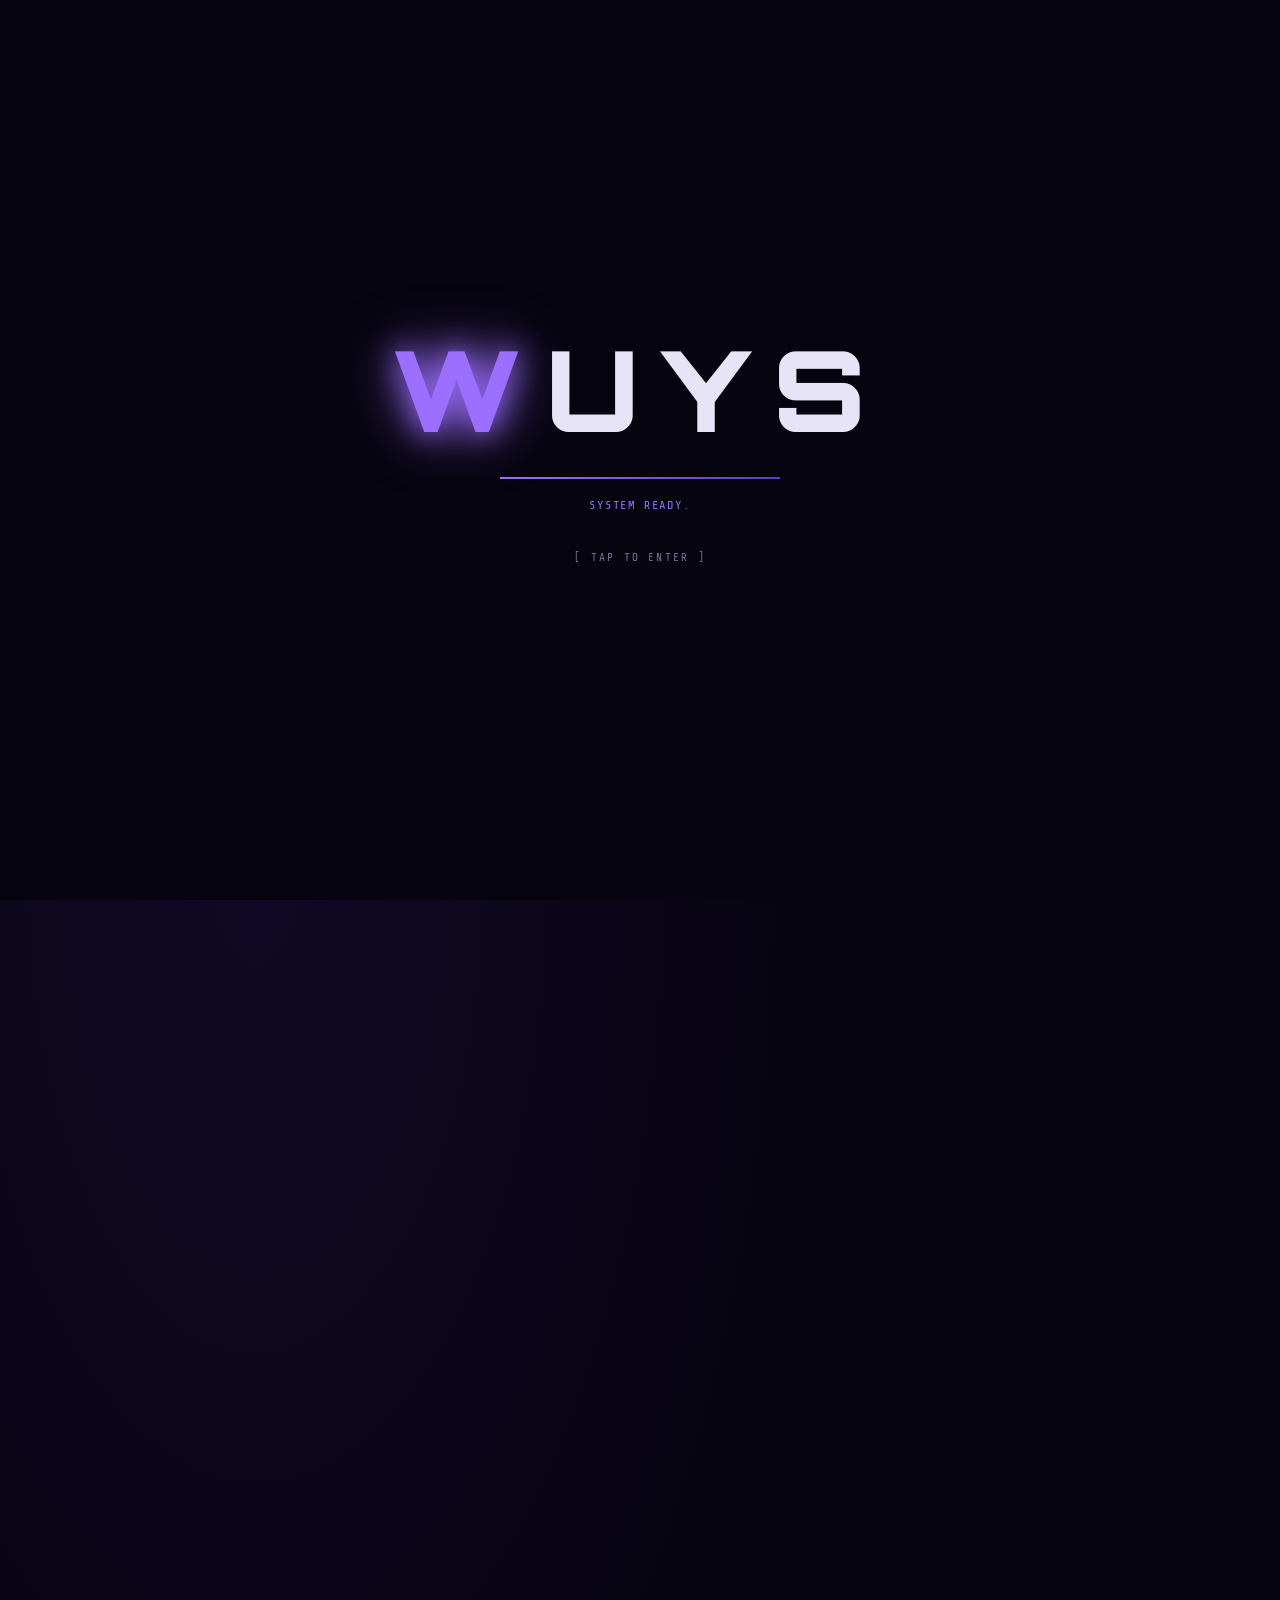
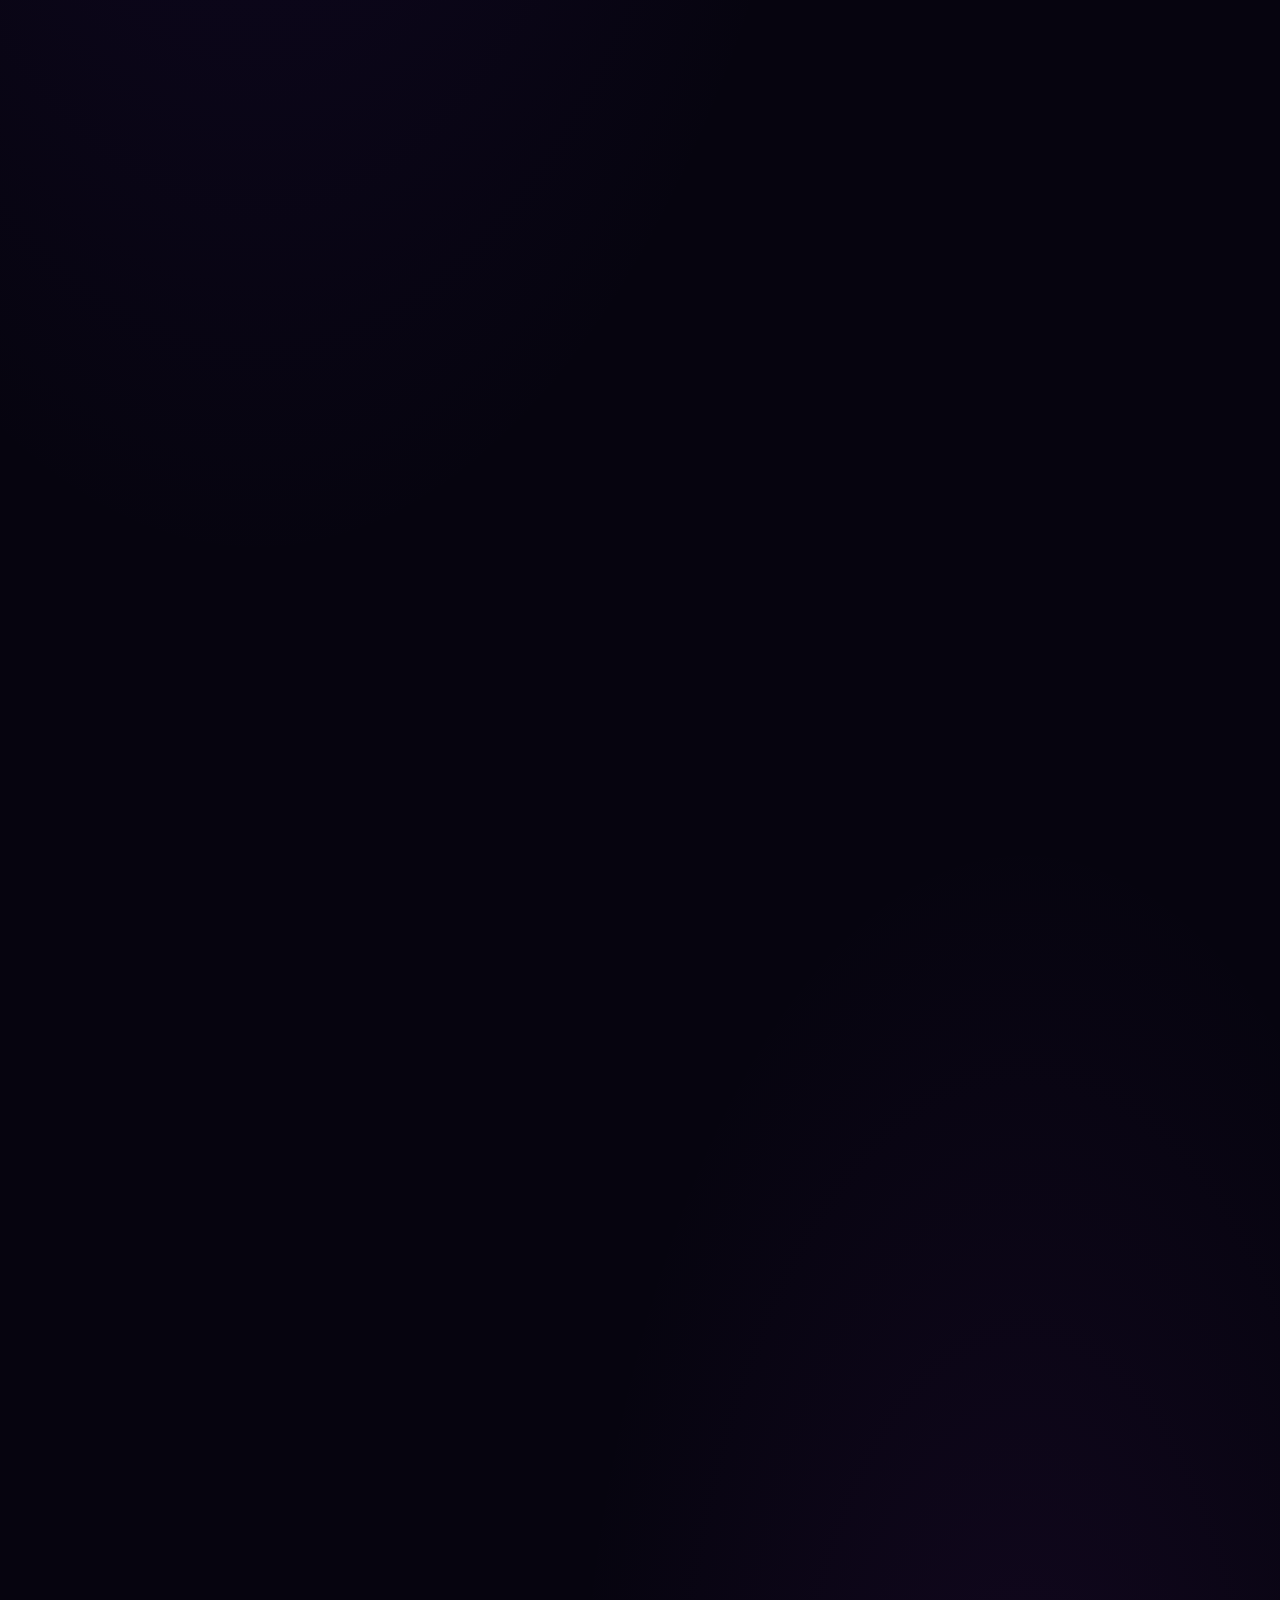
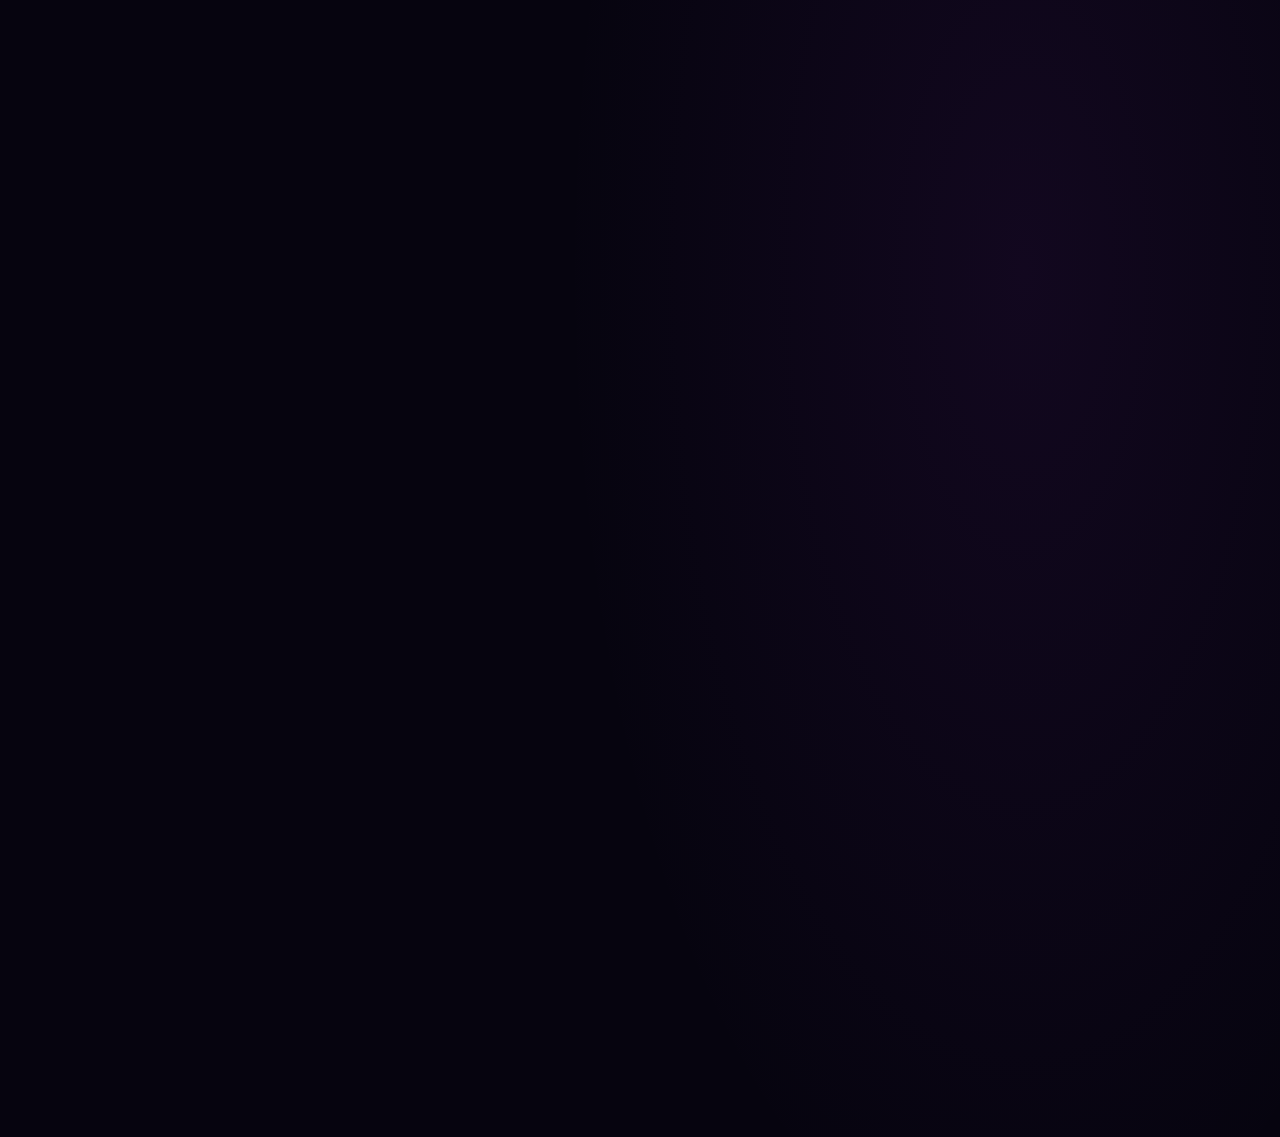
==== index.html @ c7075163 "Page" ====
<!DOCTYPE html>
<html lang="vi">
<head>
    <meta charset="UTF-8">
    <meta name="viewport" content="width=device-width, initial-scale=1.0">
    <title>Wuys Macro — Precision Click Engine</title>
    <link rel="preconnect" href="https://fonts.googleapis.com">
    <link rel="preconnect" href="https://fonts.gstatic.com" crossorigin>
    <link href="https://fonts.googleapis.com/css2?family=Share+Tech+Mono&family=Rajdhani:wght@300;400;500;600;700&family=Orbitron:wght@400;700;900&display=swap" rel="stylesheet">
    <link rel="stylesheet" href="style.css">
</head>
<body>

<!-- Video background -->
<video autoplay muted loop id="video-background" playsinline>
    <source src="background.mp4" type="video/mp4">
</video>

<!-- Noise overlay -->
<div class="noise-overlay"></div>
<div class="scanlines"></div>

<!-- Boot screen -->
<div class="boot-screen" id="boot-screen">
    <div class="boot-content">
        <div class="boot-logo">
            <span class="boot-w">W</span><span class="boot-rest">UYS</span>
        </div>
        <div class="boot-bar-wrap">
            <div class="boot-bar" id="boot-bar"></div>
        </div>
        <div class="boot-status" id="boot-status">INITIALIZING SYSTEM...</div>
        <div class="boot-hint">[ TAP TO ENTER ]</div>
    </div>
</div>

<!-- Main App -->
<div class="app" id="app">

    <!-- NAV -->
    <nav class="nav" id="nav">
        <div class="nav-logo">
            <span class="logo-w">W</span>UYS<span class="logo-dot">.</span>
        </div>
        <div class="nav-links">
            <a href="#hero" class="nav-link active">Home</a>
            <a href="#about" class="nav-link">About</a>
            <a href="#features" class="nav-link">Features</a>
            <a href="#demo" class="nav-link">Demo</a>
            <a href="match-history.html" class="nav-link history-link">📜 History</a>
        </div>
        <button class="nav-cta" onclick="window.location='https://github.com/wuyscute123/WuysMacro/releases/download/2.0ToeMethod/WuysMacroV2.0-ToeMethod.exe'">
            DOWNLOAD
        </button>
        <button class="hamburger" id="hamburger" onclick="toggleNav()">
            <span></span><span></span><span></span>
        </button>
    </nav>

    <!-- Mobile menu -->
    <div class="mobile-menu" id="mobile-menu">
        <a href="#hero" onclick="toggleNav()">Home</a>
        <a href="#about" onclick="toggleNav()">About</a>
        <a href="#features" onclick="toggleNav()">Features</a>
        <a href="#demo" onclick="toggleNav()">Demo</a>
        <a href="match-history.html" onclick="toggleNav()" class="history-mobile">📜 Lịch sử trận đấu</a>
        <a href="https://github.com/wuyscute123/WuysMacro/releases/download/2.0ToeMethod/WuysMacroV2.0-ToeMethod.exe" class="mobile-dl">DOWNLOAD v2.0</a>
    </div>

    <!-- HERO -->
    <section class="hero" id="hero">
        <div class="hero-bg-grid"></div>
        <div class="hero-content">
            <div class="hero-eyebrow">
                <span class="eyebrow-dot"></span>
                VERSION 2.0 — TOE METHOD
                <span class="eyebrow-dot"></span>
            </div>
            <h1 class="hero-title">
                <span class="title-line line1">WUYS</span>
                <span class="title-line line2">MACRO</span>
            </h1>
            <p class="hero-sub">Precision Click Engine · Stability-First Architecture · Built for Sustained Clash</p>
            <div class="hero-stats">
                <div class="stat">
                    <span class="stat-num">91<span class="stat-pct">%</span></span>
                    <span class="stat-label">Stability @ 60 CPS</span>
                </div>
                <div class="stat-divider"></div>
                <div class="stat">
                    <span class="stat-num">2.0</span>
                    <span class="stat-label">Latest Version</span>
                </div>
                <div class="stat-divider"></div>
                <div class="stat">
                    <span class="stat-num">∞</span>
                    <span class="stat-label">Free Forever</span>
                </div>
            </div>
            <div class="hero-actions">
                <a href="https://github.com/wuyscute123/WuysMacro/releases/download/2.0ToeMethod/WuysMacroV2.0-ToeMethod.exe" class="btn-primary">
                    <svg viewBox="0 0 24 24" fill="none" stroke="currentColor" stroke-width="2"><path d="M21 15v4a2 2 0 01-2 2H5a2 2 0 01-2-2v-4"/><polyline points="7 10 12 15 17 10"/><line x1="12" y1="15" x2="12" y2="3"/></svg>
                    TẢI XUỐNG NGAY
                </a>
                <a href="https://github.com/wuyscute123/WuysMacro" class="btn-secondary" target="_blank">
                    <svg viewBox="0 0 24 24" fill="currentColor"><path d="M12 0C5.37 0 0 5.37 0 12c0 5.31 3.435 9.795 8.205 11.385.6.105.825-.255.825-.57 0-.285-.015-1.23-.015-2.235-3.015.555-3.795-.735-4.035-1.41-.135-.345-.72-1.41-1.23-1.695-.42-.225-1.02-.78-.015-.795.945-.015 1.62.87 1.845 1.23 1.08 1.815 2.805 1.305 3.495.99.105-.78.42-1.305.765-1.605-2.67-.3-5.46-1.335-5.46-5.925 0-1.305.465-2.385 1.23-3.225-.12-.3-.54-1.53.12-3.18 0 0 1.005-.315 3.3 1.23.96-.27 1.98-.405 3-.405s2.04.135 3 .405c2.295-1.56 3.3-1.23 3.3-1.23.66 1.65.24 2.88.12 3.18.765.84 1.23 1.905 1.23 3.225 0 4.605-2.805 5.625-5.475 5.925.435.375.81 1.095.81 2.22 0 1.605-.015 2.895-.015 3.3 0 .315.225.69.825.57A12.02 12.02 0 0024 12c0-6.63-5.37-12-12-12z"/></svg>
                    VIEW SOURCE
                </a>
            </div>
        </div>
        <div class="hero-visual">
            <div class="hv-ring ring1"></div>
            <div class="hv-ring ring2"></div>
            <div class="hv-ring ring3"></div>
            <div class="hv-core">
                <span class="core-text">W</span>
            </div>
            <div class="hv-particles" id="particles"></div>
        </div>
        <div class="scroll-hint">
            <span>SCROLL</span>
            <div class="scroll-line"></div>
        </div>
    </section>

    <!-- ABOUT -->
    <section class="about" id="about">
        <div class="container">
            <div class="section-label">// ABOUT</div>
            <div class="about-grid">
                <div class="about-text">
                    <h2 class="section-title">Không phải brute force.<br><em>Là nghệ thuật.</em></h2>
                    <p>Wuys Macro được xây dựng với triết lý <strong>stability-first</strong> — tập trung vào timing chính xác và nhịp ổn định trong sustained clash, thay vì chỉ tăng CPS thô.</p>
                    <p>Phiên bản <strong>2.0 Toe Method</strong> là bước tiến lớn nhất: engine được viết lại hoàn toàn, loại bỏ bloat, tối ưu từng millisecond.</p>
                    
                    <!-- Author Card -->
                    <div class="about-author">
                        <div class="author-avatar">W</div>
                        <div class="author-info">
                            <span class="author-name">wuys nee 🐧</span>
                            <span class="author-role">Developer · Facebook</span>
                        </div>
                    </div>
                    
                    <!-- Wanna 1v1 Card -->
                    <div class="wanna-card" id="wanna-card">
                        <div class="wanna-header">
                            <div class="wanna-icon">⚔️</div>
                            <h3>Wanna 1v1?</h3>
                        </div>
                        <div class="wanna-status">
                            <div class="status-dot" id="status-dot"></div>
                            <span class="status-text" id="status-text">Loading status...</span>
                        </div>
                        <p style="font-size: 0.85rem; color: var(--muted); margin-bottom: 1rem;">
                            Nếu bạn muốn thử sức macro, autoclicker hay script, thì hãy kết bạn trên Roblox với mình!
                        </p>
                        <a href="https://www.roblox.com/users/10399606887/profile" target="_blank" class="wanna-btn" id="wanna-btn">
                            <svg width="16" height="16" viewBox="0 0 24 24" fill="currentColor"><path d="M12 0C5.37 0 0 5.37 0 12c0 5.31 3.435 9.795 8.205 11.385.6.105.825-.255.825-.57 0-.285-.015-1.23-.015-2.235-3.015.555-3.795-.735-4.035-1.41-.135-.345-.72-1.41-1.23-1.695-.42-.225-1.02-.78-.015-.795.945-.015 1.62.87 1.845 1.23 1.08 1.815 2.805 1.305 3.495.99.105-.78.42-1.305.765-1.605-2.67-.3-5.46-1.335-5.46-5.925 0-1.305.465-2.385 1.23-3.225-.12-.3-.54-1.53.12-3.18 0 0 1.005-.315 3.3 1.23.96-.27 1.98-.405 3-.405s2.04.135 3 .405c2.295-1.56 3.3-1.23 3.3-1.23.66 1.65.24 2.88.12 3.18.765.84 1.23 1.905 1.23 3.225 0 4.605-2.805 5.625-5.475 5.925.435.375.81 1.095.81 2.22 0 1.605-.015 2.895-.015 3.3 0 .315.225.69.825.57A12.02 12.02 0 0024 12c0-6.63-5.37-12-12-12z"/></svg>
                            KẾT BẠN TRÊN ROBLOX
                        </a>
                    </div>
                </div>
                
                <!-- Code Card -->
                <div class="about-card">
                    <div class="card-header">
                        <span class="card-badge">LIVE</span>
                        system_info.json
                    </div>
                    <div class="card-code">
                        <pre><code><span class="c-brace">{</span>
  <span class="c-key">"macro"</span><span class="c-colon">:</span> <span class="c-str">"Wuys Macro"</span><span class="c-comma">,</span>
  <span class="c-key">"version"</span><span class="c-colon">:</span> <span class="c-str">"2.0 Toe Method"</span><span class="c-comma">,</span>
  <span class="c-key">"stability"</span><span class="c-colon">:</span> <span class="c-num">0.91</span><span class="c-comma">,</span>
  <span class="c-key">"cps_target"</span><span class="c-colon">:</span> <span class="c-num">60</span><span class="c-comma">,</span>
  <span class="c-key">"mode"</span><span class="c-colon">:</span> <span class="c-str">"legit_jitter"</span><span class="c-comma">,</span>
  <span class="c-key">"status"</span><span class="c-colon">:</span> <span class="c-green">"ACTIVE"</span>
<span class="c-brace">}</span></code></pre>
                    </div>
                    <div class="card-footer">
                        <span class="cf-dot"></span> Engine online
                    </div>
                </div>
            </div>
        </div>
    </section>

    <!-- FEATURES -->
    <section class="features" id="features">
        <div class="container">
            <div class="section-label">// FEATURES</div>
            <h2 class="section-title center">Tại sao chọn<br><em>Wuys Macro?</em></h2>
            <div class="features-grid">
                <div class="feature-card fc1">
                    <div class="fc-icon">⚡</div>
                    <h3>~91% Stability</h3>
                    <p>Engine đạt độ ổn định 91% ở 60 CPS — nhịp click đều, không drop frame, không jitter không mong muốn.</p>
                </div>
                <div class="feature-card fc2">
                    <div class="fc-icon">🎯</div>
                    <h3>Toe Method</h3>
                    <p>Kỹ thuật timing độc quyền giúp duy trì nhịp trong sustained clash dài hơi mà không cần CPS cao.</p>
                </div>
                <div class="feature-card fc3">
                    <div class="fc-icon">🕹️</div>
                    <h3>Legit Mode</h3>
                    <p>Jitter click style tự nhiên — trông như người chơi thật, không bị phát hiện bởi anti-cheat thông thường.</p>
                </div>
                <div class="feature-card fc4">
                    <div class="fc-icon">🚀</div>
                    <h3>Zero Bloat</h3>
                    <p>Loại bỏ toàn bộ tính năng dư thừa. Chỉ giữ lại những gì cần thiết để tối ưu hiệu năng tuyệt đối.</p>
                </div>
                <div class="feature-card fc5">
                    <div class="fc-icon">⚔️</div>
                    <h3>Anti-AHK</h3>
                    <p>Dễ dàng counter macro AHK kiểu cũ và các auto clicker spam CPS cao trong mọi tình huống.</p>
                </div>
                <div class="feature-card fc6">
                    <div class="fc-icon">🆓</div>
                    <h3>100% Free</h3>
                    <p>Open source, miễn phí mãi mãi. Code hoàn toàn public trên GitHub để cộng đồng kiểm chứng.</p>
                </div>
            </div>
        </div>
    </section>

    <!-- DEMO -->
    <section class="demo" id="demo">
        <div class="container">
            <div class="section-label">// DEMO</div>
            <h2 class="section-title center">Highlight <em>Testing</em></h2>
            <div class="demo-wrapper">
                <div class="demo-frame">
                    <div class="demo-chrome">
                        <span class="dc-dot red"></span>
                        <span class="dc-dot yellow"></span>
                        <span class="dc-dot green"></span>
                        <span class="dc-title">testing_session_v2.mp4</span>
                    </div>
                    <div class="demo-video-wrap">
                        <video controls class="demo-video">
                            <source src="testing-video.mp4" type="video/mp4">
                            <div class="video-placeholder">
                                <span>▶</span>
                                <p>testing-video.mp4</p>
                            </div>
                        </video>
                    </div>
                </div>
                <div class="demo-cta">
                    <p>Ấn tượng? Tải về và trải nghiệm ngay.</p>
                    <a href="https://github.com/wuyscute123/WuysMacro/releases/download/2.0ToeMethod/WuysMacroV2.0-ToeMethod.exe" class="btn-primary">
                        <svg viewBox="0 0 24 24" fill="none" stroke="currentColor" stroke-width="2"><path d="M21 15v4a2 2 0 01-2 2H5a2 2 0 01-2-2v-4"/><polyline points="7 10 12 15 17 10"/><line x1="12" y1="15" x2="12" y2="3"/></svg>
                        TẢI WUYS MACRO v2.0
                    </a>
                </div>
            </div>
        </div>
    </section>

    <!-- FOOTER -->
    <footer class="footer">
        <div class="footer-grid">
            <div class="footer-brand">
                <div class="footer-logo"><span class="logo-w">W</span>UYS<span class="logo-dot">.</span></div>
                <p>Precision Click Engine<br>Built with ❤️ by Wuys</p>
            </div>
            <div class="footer-links">
                <h4>Project</h4>
                <a href="https://github.com/wuyscute123/WuysMacro" target="_blank">GitHub Repo</a>
                <a href="https://github.com/wuyscute123/WuysMacro/releases" target="_blank">Releases</a>
            </div>
            <div class="footer-links">
                <h4>Connect</h4>
                <a href="#">Facebook</a>
                <a href="https://github.com/wuyscute123" target="_blank">GitHub</a>
            </div>
        </div>
        <div class="footer-bottom">
            <span>©2026 Wuys Macro. All rights reserved.</span>
            <span class="footer-build">BUILD 2.0.0</span>
        </div>
    </footer>

</div>

<script src="script.js"></script>
</body>
</html>
---- style.css ----
/* ===========================
   WUYS MACRO — style.css
   Dark Violet / Mystic Purple
   =========================== */

:root {
    --bg:        #06040f;
    --bg2:       #0c0818;
    --surface:   #110d1e;
    --surface2:  #181228;
    --border:    rgba(160,120,255,0.1);
    --accent:    #9d6fff;
    --accent2:   #c84bff;
    --accent3:   #5c3bcc;
    --text:      #e8e4f8;
    --muted:     #7a6f99;
    --font-mono: 'Share Tech Mono', monospace;
    --font-head: 'Orbitron', sans-serif;
    --font-body: 'Rajdhani', sans-serif;
    --nav-h:     70px;
}

*, *::before, *::after { box-sizing: border-box; margin: 0; padding: 0; }

html { scroll-behavior: smooth; }

body {
    background: var(--bg);
    background-image:
        radial-gradient(ellipse 80% 50% at 20% 20%, rgba(100,40,200,0.12) 0%, transparent 60%),
        radial-gradient(ellipse 60% 40% at 80% 80%, rgba(160,50,220,0.08) 0%, transparent 60%);
    color: var(--text);
    font-family: var(--font-body);
    font-size: 16px;
    line-height: 1.7;
    overflow-x: hidden;
}

/* ---- VIDEO BG ---- */
#video-background {
    position: fixed;
    inset: 0;
    width: 100%; height: 100%;
    object-fit: cover;
    opacity: 0.08;
    z-index: 0;
    pointer-events: none;
}

/* ---- OVERLAYS ---- */
.noise-overlay {
    position: fixed; inset: 0; z-index: 1; pointer-events: none;
    background-image: url("data:image/svg+xml,%3Csvg viewBox='0 0 200 200' xmlns='http://www.w3.org/2000/svg'%3E%3Cfilter id='n'%3E%3CfeTurbulence type='fractalNoise' baseFrequency='0.9' numOctaves='4' stitchTiles='stitch'/%3E%3C/filter%3E%3Crect width='100%25' height='100%25' filter='url(%23n)' opacity='0.04'/%3E%3C/svg%3E");
    opacity: 0.4;
}
.scanlines {
    position: fixed; inset: 0; z-index: 1; pointer-events: none;
    background: repeating-linear-gradient(0deg, transparent, transparent 2px, rgba(157,111,255,0.015) 2px, rgba(157,111,255,0.015) 4px);
}

/* ==============================
   BOOT SCREEN
   ============================== */
.boot-screen {
    position: fixed; inset: 0; z-index: 9999;
    background: var(--bg);
    display: flex; align-items: center; justify-content: center;
    cursor: pointer;
    transition: opacity 0.8s ease, visibility 0.8s ease;
}
.boot-screen.hidden { opacity: 0; visibility: hidden; }

.boot-content { text-align: center; }

.boot-logo {
    font-family: var(--font-head);
    font-size: clamp(3rem, 10vw, 7rem);
    font-weight: 900;
    letter-spacing: 0.2em;
    line-height: 1;
    margin-bottom: 2rem;
}
.boot-w { color: var(--accent); text-shadow: 0 0 30px var(--accent), 0 0 60px var(--accent); }
.boot-rest { color: var(--text); }

.boot-bar-wrap {
    width: 280px; height: 2px;
    background: var(--border);
    margin: 0 auto 1rem;
    overflow: hidden;
}
.boot-bar {
    height: 100%;
    background: linear-gradient(90deg, var(--accent), var(--accent3));
    width: 0%;
    transition: width 0.1s linear;
    box-shadow: 0 0 10px var(--accent);
}

.boot-status {
    font-family: var(--font-mono);
    font-size: 0.75rem;
    color: var(--accent);
    letter-spacing: 0.15em;
    margin-bottom: 2rem;
    min-height: 1.2em;
}
.boot-hint {
    font-family: var(--font-mono);
    font-size: 0.7rem;
    color: var(--muted);
    letter-spacing: 0.2em;
    animation: blink 1.2s infinite;
}
@keyframes blink { 0%,100%{opacity:1} 50%{opacity:0.2} }

/* ==============================
   APP (hidden until boot done)
   ============================== */
.app {
    position: relative; z-index: 2;
    opacity: 0; transition: opacity 1s ease 0.3s;
}
.app.visible { opacity: 1; }

/* ==============================
   NAV
   ============================== */
.nav {
    position: fixed; top: 0; left: 0; right: 0;
    height: var(--nav-h);
    display: flex; align-items: center; justify-content: space-between;
    padding: 0 2rem;
    z-index: 100;
    background: rgba(5,5,8,0.85);
    backdrop-filter: blur(20px);
    border-bottom: 1px solid var(--border);
    transition: background 0.3s;
}
.nav.scrolled { background: rgba(5,5,8,0.98); }

.nav-logo {
    font-family: var(--font-head);
    font-size: 1.3rem;
    font-weight: 900;
    letter-spacing: 0.1em;
    color: var(--text);
}
.logo-w { color: var(--accent); text-shadow: 0 0 15px var(--accent); }
.logo-dot { color: var(--accent2); }

.nav-links { display: flex; gap: 2rem; }
.nav-link {
    font-family: var(--font-mono);
    font-size: 0.75rem;
    letter-spacing: 0.1em;
    color: var(--muted);
    text-decoration: none;
    text-transform: uppercase;
    transition: color 0.2s;
    position: relative;
}
.nav-link::after {
    content: '';
    position: absolute; bottom: -4px; left: 0; right: 0; height: 1px;
    background: var(--accent);
    transform: scaleX(0);
    transition: transform 0.2s;
}
.nav-link:hover, .nav-link.active { color: var(--text); }
.nav-link:hover::after, .nav-link.active::after { transform: scaleX(1); }

/* ===== HISTORY BUTTON STYLES ===== */
.nav-link.history-link {
    color: var(--accent);
    border: 1px solid rgba(157,111,255,0.3);
    padding: 0.3rem 0.8rem;
    border-radius: 20px;
    background: rgba(157,111,255,0.05);
}
.nav-link.history-link:hover {
    background: rgba(157,111,255,0.15);
    border-color: var(--accent);
    color: var(--accent);
}
.nav-link.history-link::after {
    display: none;
}
/* ================================= */

.nav-cta {
    font-family: var(--font-mono);
    font-size: 0.72rem;
    letter-spacing: 0.15em;
    padding: 0.5rem 1.2rem;
    background: transparent;
    border: 1px solid var(--accent);
    color: var(--accent);
    cursor: pointer;
    transition: all 0.2s;
    clip-path: polygon(8px 0%, 100% 0%, calc(100% - 8px) 100%, 0% 100%);
}
.nav-cta:hover {
    background: var(--accent);
    color: var(--bg);
    box-shadow: 0 0 20px rgba(157,111,255,0.5);
}

.hamburger {
    display: none;
    flex-direction: column; gap: 5px;
    background: none; border: none; cursor: pointer; padding: 4px;
}
.hamburger span {
    display: block; width: 22px; height: 2px;
    background: var(--text);
    transition: all 0.3s;
}
.hamburger.open span:nth-child(1) { transform: translateY(7px) rotate(45deg); }
.hamburger.open span:nth-child(2) { opacity: 0; }
.hamburger.open span:nth-child(3) { transform: translateY(-7px) rotate(-45deg); }

/* Mobile menu */
.mobile-menu {
    display: none;
    position: fixed; top: var(--nav-h); left: 0; right: 0;
    background: rgba(5,5,8,0.97);
    backdrop-filter: blur(20px);
    border-bottom: 1px solid var(--border);
    flex-direction: column;
    z-index: 99;
    padding: 1rem 2rem;
    gap: 1rem;
    transform: translateY(-10px);
    opacity: 0;
    pointer-events: none;
    transition: all 0.3s ease;
}
.mobile-menu.open {
    display: flex;
    transform: translateY(0);
    opacity: 1;
    pointer-events: all;
}
.mobile-menu a {
    font-family: var(--font-mono);
    font-size: 0.8rem;
    letter-spacing: 0.1em;
    color: var(--muted);
    text-decoration: none;
    text-transform: uppercase;
    padding: 0.6rem 0;
    border-bottom: 1px solid var(--border);
    transition: color 0.2s;
}
.mobile-menu a:hover { color: var(--accent); }
.mobile-menu .mobile-dl {
    color: var(--accent); border: 1px solid var(--accent);
    text-align: center; padding: 0.7rem;
    border-bottom: none;
    margin-top: 0.5rem;
}
.mobile-menu .history-mobile {
    color: var(--accent);
    border: 1px solid rgba(157,111,255,0.3);
    background: rgba(157,111,255,0.05);
    text-align: center;
    padding: 0.6rem;
    border-radius: 8px;
    margin-top: 0.2rem;
}
.mobile-menu .history-mobile:hover {
    background: rgba(157,111,255,0.15);
    border-color: var(--accent);
}

/* ==============================
   CONTAINER
   ============================== */
.container { max-width: 1100px; margin: 0 auto; padding: 0 2rem; }

/* ==============================
   SECTION LABELS & TITLES
   ============================== */
.section-label {
    font-family: var(--font-mono);
    font-size: 0.72rem;
    letter-spacing: 0.2em;
    color: var(--accent);
    margin-bottom: 1.5rem;
}
.section-title {
    font-family: var(--font-head);
    font-size: clamp(1.8rem, 4vw, 2.8rem);
    font-weight: 700;
    line-height: 1.15;
    margin-bottom: 2rem;
    letter-spacing: -0.02em;
}
.section-title em {
    font-style: normal;
    color: var(--accent);
    text-shadow: 0 0 20px rgba(157,111,255,0.3);
}
.section-title.center { text-align: center; }

/* ==============================
   HERO
   ============================== */
.hero {
    min-height: 100vh;
    display: flex; align-items: center;
    padding: calc(var(--nav-h) + 4rem) 2rem 4rem;
    max-width: 1200px;
    margin: 0 auto;
    position: relative;
    gap: 4rem;
}

.hero-bg-grid {
    position: fixed; inset: 0; pointer-events: none; z-index: 0;
    background-image:
        linear-gradient(rgba(157,111,255,0.03) 1px, transparent 1px),
        linear-gradient(90deg, rgba(157,111,255,0.03) 1px, transparent 1px);
    background-size: 60px 60px;
}

.hero-content { flex: 1; z-index: 2; }

.hero-eyebrow {
    display: inline-flex; align-items: center; gap: 0.8rem;
    font-family: var(--font-mono);
    font-size: 0.7rem;
    letter-spacing: 0.2em;
    color: var(--muted);
    margin-bottom: 1.5rem;
}
.eyebrow-dot {
    width: 5px; height: 5px; border-radius: 50%;
    background: var(--accent);
    box-shadow: 0 0 8px var(--accent);
    animation: pulse-dot 2s infinite;
}
@keyframes pulse-dot { 0%,100%{transform:scale(1)} 50%{transform:scale(1.5)} }

.hero-title {
    display: flex; flex-direction: column;
    font-family: var(--font-head);
    font-weight: 900;
    line-height: 0.9;
    margin-bottom: 1.5rem;
}
.title-line {
    display: block;
    font-size: clamp(4.5rem, 12vw, 9rem);
    letter-spacing: -0.03em;
}
.line1 {
    color: var(--text);
    animation: slideInLeft 0.8s ease both 0.2s;
}
.line2 {
    color: var(--accent);
    text-shadow: 0 0 40px rgba(157,111,255,0.5), 0 0 80px rgba(157,111,255,0.2);
    animation: slideInLeft 0.8s ease both 0.4s;
    -webkit-text-stroke: 1px var(--accent);
}
@keyframes slideInLeft { from{opacity:0;transform:translateX(-40px)} to{opacity:1;transform:none} }

.hero-sub {
    font-size: 0.9rem;
    color: var(--muted);
    letter-spacing: 0.05em;
    margin-bottom: 2.5rem;
    font-family: var(--font-mono);
    animation: fadeUp 0.8s ease both 0.6s;
}

.hero-stats {
    display: flex; align-items: center; gap: 2rem;
    margin-bottom: 2.5rem;
    animation: fadeUp 0.8s ease both 0.7s;
}
.stat { text-align: center; }
.stat-num {
    display: block;
    font-family: var(--font-head);
    font-size: 2rem;
    font-weight: 900;
    color: var(--accent);
    line-height: 1;
}
.stat-pct { font-size: 1.2rem; }
.stat-label {
    font-family: var(--font-mono);
    font-size: 0.65rem;
    color: var(--muted);
    letter-spacing: 0.1em;
    display: block;
    margin-top: 0.3rem;
}
.stat-divider {
    width: 1px; height: 40px;
    background: var(--border);
}

.hero-actions {
    display: flex; gap: 1rem; flex-wrap: wrap;
    animation: fadeUp 0.8s ease both 0.9s;
}

@keyframes fadeUp { from{opacity:0;transform:translateY(20px)} to{opacity:1;transform:none} }

/* Buttons */
.btn-primary {
    display: inline-flex; align-items: center; gap: 0.6rem;
    padding: 0.9rem 2rem;
    background: linear-gradient(135deg, #7b3fff, #b44fff);
    color: #fff;
    font-family: var(--font-mono);
    font-size: 0.8rem;
    font-weight: 700;
    letter-spacing: 0.15em;
    text-decoration: none;
    clip-path: polygon(12px 0%, 100% 0%, calc(100% - 12px) 100%, 0% 100%);
    transition: all 0.25s;
    box-shadow: 0 0 30px rgba(157,111,255,0.4), 0 0 60px rgba(157,111,255,0.15);
}
.btn-primary svg { width: 16px; height: 16px; }
.btn-primary:hover {
    background: linear-gradient(135deg, #9d55ff, #cc60ff);
    box-shadow: 0 0 50px rgba(157,111,255,0.7), 0 0 100px rgba(157,111,255,0.3);
    transform: translateY(-2px);
}

.btn-secondary {
    display: inline-flex; align-items: center; gap: 0.6rem;
    padding: 0.9rem 2rem;
    background: transparent;
    color: var(--text);
    font-family: var(--font-mono);
    font-size: 0.8rem;
    letter-spacing: 0.15em;
    text-decoration: none;
    border: 1px solid var(--border);
    clip-path: polygon(12px 0%, 100% 0%, calc(100% - 12px) 100%, 0% 100%);
    transition: all 0.25s;
}
.btn-secondary svg { width: 16px; height: 16px; }
.btn-secondary:hover {
    border-color: var(--accent);
    color: var(--accent);
    box-shadow: 0 0 20px rgba(157,111,255,0.1);
}

/* Hero Visual */
.hero-visual {
    flex: 0 0 360px;
    display: flex; align-items: center; justify-content: center;
    position: relative; z-index: 2;
    height: 360px;
}

.hv-ring {
    position: absolute; border-radius: 50%;
    border: 1px solid rgba(157,111,255,0.15);
    animation: spin linear infinite;
}
.ring1 { width: 280px; height: 280px; animation-duration: 20s; }
.ring2 { width: 200px; height: 200px; animation-duration: 14s; border-color: rgba(123,92,255,0.15); animation-direction: reverse; }
.ring3 { width: 340px; height: 340px; animation-duration: 30s; border-style: dashed; border-color: rgba(200,75,255,0.08); }

@keyframes spin { from{transform:rotate(0deg)} to{transform:rotate(360deg)} }

.hv-core {
    width: 120px; height: 120px; border-radius: 50%;
    background: radial-gradient(circle, rgba(157,111,255,0.15) 0%, rgba(157,111,255,0.03) 60%, transparent 100%);
    border: 2px solid rgba(157,111,255,0.4);
    display: flex; align-items: center; justify-content: center;
    box-shadow: 0 0 40px rgba(157,111,255,0.2), inset 0 0 40px rgba(157,111,255,0.05);
    animation: corepulse 3s ease infinite;
    z-index: 1;
}
.core-text {
    font-family: var(--font-head);
    font-size: 3rem; font-weight: 900;
    color: var(--accent);
    text-shadow: 0 0 20px var(--accent);
}
@keyframes corepulse { 0%,100%{box-shadow: 0 0 40px rgba(157,111,255,0.2), inset 0 0 40px rgba(157,111,255,0.05)} 50%{box-shadow: 0 0 80px rgba(157,111,255,0.4), inset 0 0 60px rgba(157,111,255,0.1)} }

/* Scroll hint */
.scroll-hint {
    position: absolute; bottom: 2rem; left: 50%; transform: translateX(-50%);
    display: flex; flex-direction: column; align-items: center; gap: 0.5rem;
    font-family: var(--font-mono); font-size: 0.6rem;
    color: var(--muted); letter-spacing: 0.2em;
    animation: fadeUp 1s ease both 1.2s;
}
.scroll-line {
    width: 1px; height: 40px;
    background: linear-gradient(var(--accent), transparent);
    animation: scrolldown 2s ease infinite;
}
@keyframes scrolldown { 0%{transform:scaleY(0);transform-origin:top} 50%{transform:scaleY(1);transform-origin:top} 51%{transform:scaleY(1);transform-origin:bottom} 100%{transform:scaleY(0);transform-origin:bottom} }

/* ==============================
   ABOUT
   ============================== */
.about {
    padding: 8rem 0;
    position: relative; z-index: 2;
}

.about-grid {
    display: grid;
    grid-template-columns: 1fr 1fr;
    gap: 5rem;
    align-items: center;
}

.about-text p {
    color: var(--muted);
    margin-bottom: 1.2rem;
    font-size: 1.05rem;
}
.about-text strong { color: var(--text); }

.about-author {
    display: flex; align-items: center; gap: 1rem;
    margin-top: 2.5rem;
    padding: 1.2rem 1.5rem;
    background: var(--surface);
    border: 1px solid var(--border);
    border-left: 3px solid var(--accent);
}
.author-avatar {
    width: 46px; height: 46px; border-radius: 50%;
    background: linear-gradient(135deg, var(--accent), var(--accent3));
    display: flex; align-items: center; justify-content: center;
    font-family: var(--font-head); font-weight: 900;
    color: var(--bg); font-size: 1.2rem;
    flex-shrink: 0;
}
.author-name { display: block; font-weight: 600; color: var(--text); }
.author-role { font-family: var(--font-mono); font-size: 0.7rem; color: var(--muted); }

/* Wanna 1v1 Card */
.wanna-card {
    margin-top: 2rem;
    padding: 1.5rem;
    background: linear-gradient(135deg, rgba(157,111,255,0.05), rgba(200,75,255,0.02));
    border: 1px solid var(--border);
    border-radius: 4px;
    transition: all 0.3s;
}
.wanna-card:hover {
    border-color: var(--accent);
    box-shadow: 0 0 30px rgba(157,111,255,0.1);
}
.wanna-header {
    display: flex; align-items: center; gap: 1rem;
    margin-bottom: 1rem;
}
.wanna-icon {
    font-size: 2rem;
}
.wanna-header h3 {
    font-family: var(--font-head);
    font-size: 1.1rem;
    letter-spacing: 0.05em;
}
.wanna-status {
    display: flex; align-items: center; gap: 0.5rem;
    margin-bottom: 1rem;
}
.status-dot {
    width: 10px; height: 10px; border-radius: 50%;
    background: var(--muted);
    transition: all 0.3s;
}
.status-dot.online {
    background: #00ff88;
    box-shadow: 0 0 8px #00ff88;
    animation: pulse-online 1.5s infinite;
}
.status-dot.offline {
    background: #ff4444;
    box-shadow: 0 0 4px #ff4444;
}
@keyframes pulse-online {
    0%, 100% { opacity: 1; transform: scale(1); }
    50% { opacity: 0.6; transform: scale(1.2); }
}
.status-text {
    font-family: var(--font-mono);
    font-size: 0.75rem;
    color: var(--muted);
}
.wanna-btn {
    display: inline-flex; align-items: center; gap: 0.5rem;
    padding: 0.7rem 1.5rem;
    background: transparent;
    border: 1px solid var(--accent);
    color: var(--accent);
    font-family: var(--font-mono);
    font-size: 0.75rem;
    text-decoration: none;
    transition: all 0.2s;
    margin-top: 0.5rem;
}
.wanna-btn:hover {
    background: var(--accent);
    color: var(--bg);
    box-shadow: 0 0 20px rgba(157,111,255,0.4);
}

/* Code card */
.about-card {
    background: var(--surface);
    border: 1px solid var(--border);
    border-radius: 4px;
    overflow: hidden;
    box-shadow: 0 20px 60px rgba(0,0,0,0.5);
}
.card-header {
    display: flex; align-items: center; gap: 0.8rem;
    padding: 0.9rem 1.2rem;
    background: var(--surface2);
    border-bottom: 1px solid var(--border);
    font-family: var(--font-mono); font-size: 0.75rem;
    color: var(--muted);
}
.card-badge {
    font-size: 0.6rem; padding: 2px 6px;
    background: rgba(157,111,255,0.1);
    color: var(--accent);
    border: 1px solid rgba(157,111,255,0.3);
    border-radius: 2px;
    letter-spacing: 0.1em;
    animation: blink 2s infinite;
}
.card-code {
    padding: 1.5rem 1.2rem;
    font-family: var(--font-mono); font-size: 0.82rem;
    line-height: 1.8;
}
.c-brace { color: #7b5cff; }
.c-key { color: #f8c555; }
.c-str { color: #7ec8e3; }
.c-num { color: #ff8c6b; }
.c-green { color: var(--accent); }
.c-colon { color: var(--muted); }
.c-comma { color: var(--muted); }

.card-footer {
    padding: 0.8rem 1.2rem;
    border-top: 1px solid var(--border);
    font-family: var(--font-mono); font-size: 0.7rem;
    color: var(--muted);
    display: flex; align-items: center; gap: 0.5rem;
}
.cf-dot {
    width: 6px; height: 6px; border-radius: 50%;
    background: var(--accent);
    animation: pulse-dot 2s infinite;
}

/* ==============================
   FEATURES
   ============================== */
.features {
    padding: 8rem 0;
    position: relative; z-index: 2;
}
.features::before {
    content: '';
    position: absolute; inset: 0;
    background: linear-gradient(180deg, transparent, rgba(120,60,220,0.06) 50%, transparent);
    pointer-events: none;
}

.features-grid {
    display: grid;
    grid-template-columns: repeat(3, 1fr);
    gap: 1px;
    background: var(--border);
    border: 1px solid var(--border);
    margin-top: 3rem;
}

.feature-card {
    background: var(--surface);
    padding: 2.2rem;
    transition: background 0.3s, transform 0.3s;
    position: relative;
    overflow: hidden;
}
.feature-card::after {
    content: '';
    position: absolute; inset: 0;
    background: linear-gradient(135deg, rgba(157,111,255,0.03), transparent);
    opacity: 0;
    transition: opacity 0.3s;
}
.feature-card:hover { background: var(--surface2); }
.feature-card:hover::after { opacity: 1; }
.feature-card:hover .fc-icon { transform: scale(1.1); }

.fc-icon {
    font-size: 2rem; margin-bottom: 1rem;
    display: block;
    transition: transform 0.3s;
}
.feature-card h3 {
    font-family: var(--font-head);
    font-size: 0.95rem;
    font-weight: 700;
    letter-spacing: 0.05em;
    color: var(--text);
    margin-bottom: 0.8rem;
}
.feature-card p {
    font-size: 0.9rem;
    color: var(--muted);
    line-height: 1.6;
}

/* ==============================
   DEMO
   ============================== */
.demo {
    padding: 8rem 0;
    position: relative; z-index: 2;
}

.demo-wrapper { margin-top: 3rem; }

.demo-frame {
    background: var(--surface);
    border: 1px solid var(--border);
    border-radius: 4px;
    overflow: hidden;
    box-shadow: 0 30px 80px rgba(0,0,0,0.6);
    margin-bottom: 2.5rem;
}
.demo-chrome {
    display: flex; align-items: center; gap: 0.5rem;
    padding: 0.9rem 1.2rem;
    background: var(--surface2);
    border-bottom: 1px solid var(--border);
}
.dc-dot {
    width: 10px; height: 10px; border-radius: 50%;
}
.dc-dot.red { background: #ff5f57; }
.dc-dot.yellow { background: #febc2e; }
.dc-dot.green { background: #28c840; }
.dc-title {
    font-family: var(--font-mono); font-size: 0.72rem;
    color: var(--muted);
    margin-left: 0.8rem;
}

.demo-video-wrap {
    background: #000;
    min-height: 200px;
    display: flex; align-items: center; justify-content: center;
}
.demo-video {
    width: 100%; max-height: 500px;
    display: block;
}

.demo-cta {
    display: flex; align-items: center; justify-content: space-between;
    padding: 1.5rem 0;
    border-top: 1px solid var(--border);
    gap: 2rem; flex-wrap: wrap;
}
.demo-cta p {
    font-size: 1.1rem;
    color: var(--muted);
}

/* ==============================
   FOOTER
   ============================== */
.footer {
    position: relative; z-index: 2;
    border-top: 1px solid var(--border);
    padding: 4rem 2rem 2rem;
}

.footer-grid {
    display: grid;
    grid-template-columns: 2fr 1fr 1fr;
    gap: 3rem;
    max-width: 1100px;
    margin: 0 auto 3rem;
}

.footer-logo {
    font-family: var(--font-head);
    font-size: 1.5rem; font-weight: 900;
    letter-spacing: 0.1em;
    margin-bottom: 0.8rem;
}
.footer-brand p {
    font-size: 0.9rem;
    color: var(--muted);
    line-height: 1.6;
}

.footer-links h4 {
    font-family: var(--font-mono);
    font-size: 0.7rem; letter-spacing: 0.15em;
    color: var(--muted);
    text-transform: uppercase;
    margin-bottom: 1.2rem;
}
.footer-links a {
    display: block;
    font-size: 0.95rem;
    color: var(--muted);
    text-decoration: none;
    margin-bottom: 0.7rem;
    transition: color 0.2s;
}
.footer-links a:hover { color: var(--accent); }

.footer-bottom {
    display: flex; justify-content: space-between; align-items: center;
    max-width: 1100px; margin: 0 auto;
    padding-top: 2rem;
    border-top: 1px solid var(--border);
    font-family: var(--font-mono);
    font-size: 0.7rem;
    color: var(--muted);
}
.footer-build {
    color: var(--accent);
    letter-spacing: 0.1em;
}

/* ==============================
   SCROLL REVEAL
   ============================== */
.reveal {
    opacity: 0;
    transform: translateY(30px);
    transition: opacity 0.7s ease, transform 0.7s ease;
}
.reveal.visible {
    opacity: 1;
    transform: none;
}

/* ==============================
   PANEL PAGE STYLES
   ============================== */
.panel-page {
    background: var(--bg);
    min-height: 100vh;
    display: flex;
    align-items: center;
    justify-content: center;
    position: relative;
    z-index: 2;
}

.panel-container {
    background: var(--surface);
    border: 1px solid var(--border);
    border-radius: 8px;
    padding: 2.5rem;
    width: 100%;
    max-width: 450px;
    margin: 2rem;
    box-shadow: 0 30px 80px rgba(0,0,0,0.5);
    position: relative;
    z-index: 2;
}

.panel-header {
    text-align: center;
    margin-bottom: 2rem;
}

.panel-header h1 {
    font-family: var(--font-head);
    font-size: 1.8rem;
    color: var(--accent);
    margin-bottom: 0.5rem;
}

.panel-header p {
    font-family: var(--font-mono);
    font-size: 0.7rem;
    color: var(--muted);
}

.panel-form {
    display: flex;
    flex-direction: column;
    gap: 1.5rem;
}

.input-group {
    display: flex;
    flex-direction: column;
    gap: 0.5rem;
}

.input-group label {
    font-family: var(--font-mono);
    font-size: 0.7rem;
    letter-spacing: 0.1em;
    color: var(--muted);
    text-transform: uppercase;
}

.input-group input {
    background: var(--bg2);
    border: 1px solid var(--border);
    padding: 0.8rem 1rem;
    color: var(--text);
    font-family: var(--font-mono);
    font-size: 0.9rem;
    transition: all 0.2s;
}

.input-group input:focus {
    outline: none;
    border-color: var(--accent);
    box-shadow: 0 0 10px rgba(157,111,255,0.3);
}

.panel-btn {
    background: linear-gradient(135deg, var(--accent3), var(--accent));
    border: none;
    padding: 0.9rem;
    color: #fff;
    font-family: var(--font-mono);
    font-size: 0.8rem;
    letter-spacing: 0.15em;
    cursor: pointer;
    transition: all 0.2s;
    margin-top: 0.5rem;
}

.panel-btn:hover {
    transform: translateY(-2px);
    box-shadow: 0 0 20px rgba(157,111,255,0.4);
}

.panel-error {
    color: #ff4444;
    font-family: var(--font-mono);
    font-size: 0.7rem;
    text-align: center;
    margin-top: 1rem;
}

.panel-dashboard {
    text-align: center;
}

.status-toggle {
    margin: 2rem 0;
}

.toggle-switch {
    display: inline-flex;
    align-items: center;
    gap: 1rem;
    cursor: pointer;
}

.toggle-switch input {
    display: none;
}

.toggle-slider {
    width: 60px;
    height: 30px;
    background: var(--bg2);
    border: 1px solid var(--border);
    border-radius: 30px;
    position: relative;
    transition: all 0.3s;
}

.toggle-slider::before {
    content: '';
    position: absolute;
    width: 24px;
    height: 24px;
    border-radius: 50%;
    background: var(--muted);
    top: 2px;
    left: 3px;
    transition: all 0.3s;
}

.toggle-switch input:checked + .toggle-slider {
    background: var(--accent);
    border-color: var(--accent);
}

.toggle-switch input:checked + .toggle-slider::before {
    transform: translateX(28px);
    background: #fff;
}

.toggle-label {
    font-family: var(--font-mono);
    font-size: 1rem;
    color: var(--text);
}

.panel-logout {
    background: transparent;
    border: 1px solid var(--border);
    padding: 0.6rem 1.2rem;
    color: var(--muted);
    font-family: var(--font-mono);
    font-size: 0.7rem;
    cursor: pointer;
    transition: all 0.2s;
    margin-top: 2rem;
}

.panel-logout:hover {
    border-color: var(--accent);
    color: var(--accent);
}

/* ==============================
   RESPONSIVE
   ============================== */
@media (max-width: 900px) {
    .hero { flex-direction: column; text-align: center; padding-top: calc(var(--nav-h) + 3rem); }
    .hero-visual { display: none; }
    .hero-stats { justify-content: center; }
    .hero-actions { justify-content: center; }
    .hero-eyebrow { justify-content: center; }
    .about-grid { grid-template-columns: 1fr; gap: 3rem; }
    .features-grid { grid-template-columns: repeat(2, 1fr); }
    .footer-grid { grid-template-columns: 1fr; gap: 2rem; }
    .nav-links, .nav-cta { display: none; }
    .hamburger { display: flex; }
}

@media (max-width: 600px) {
    .features-grid { grid-template-columns: 1fr; }
    .hero { padding: calc(var(--nav-h) + 2rem) 1.5rem 3rem; }
    .container { padding: 0 1.5rem; }
    .demo-cta { flex-direction: column; align-items: flex-start; }
    .footer-bottom { flex-direction: column; gap: 0.5rem; text-align: center; }
    .hero-stats { gap: 1.2rem; }
}
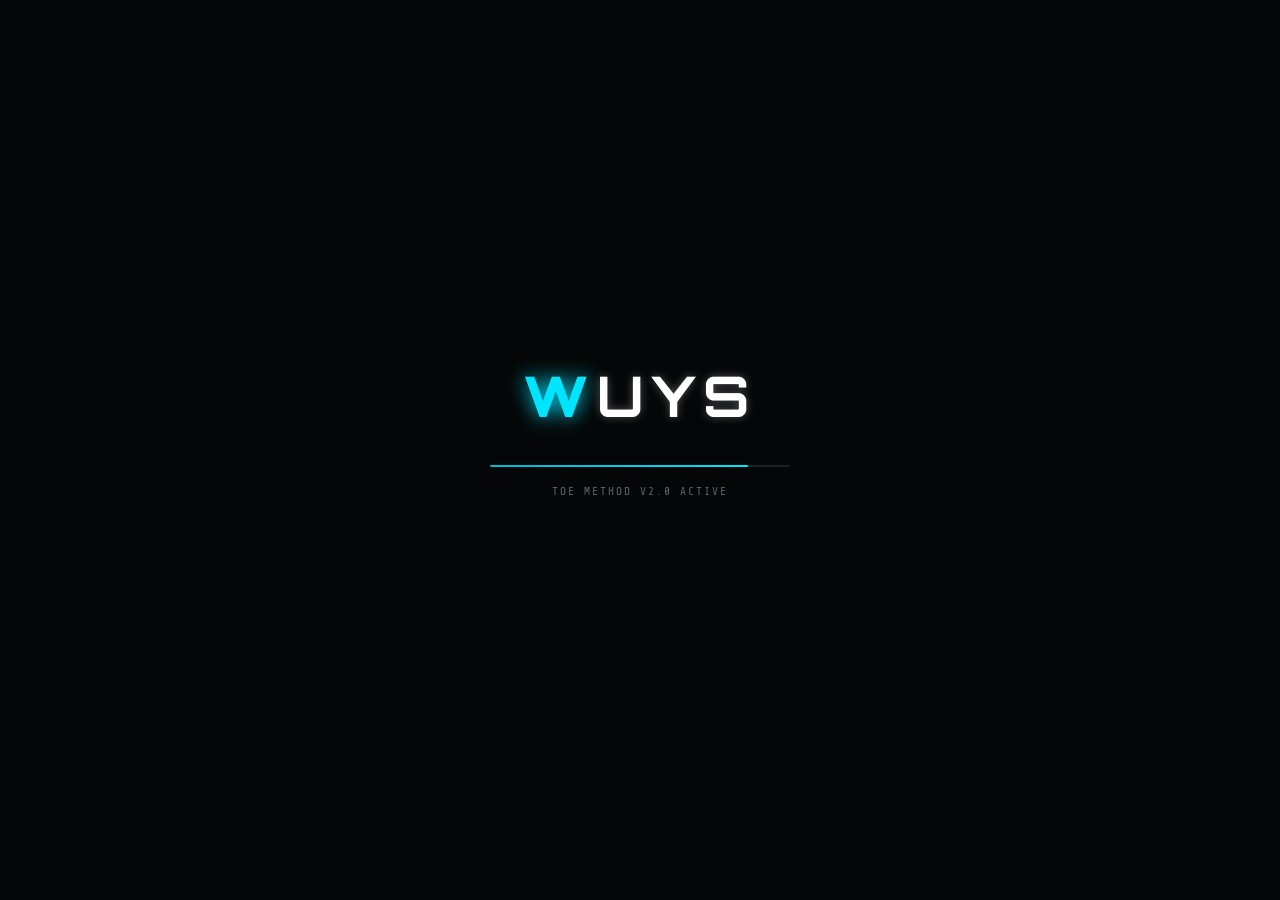
==== commit cbe5cbca: "Chuyển Layer (cho 2 page anh/việt)" ====
--- a/index.html
+++ b/index.html
@@ -1,13 +1,408 @@
 <!DOCTYPE html>
-<html lang="vi">
+<html lang="en">
 <head>
     <meta charset="UTF-8">
     <meta name="viewport" content="width=device-width, initial-scale=1.0">
-    <title>Wuys Macro — Precision Click Engine</title>
+    <title>Wuys Macro — Chọn Ngôn Ngữ / Select Language</title>
     <link rel="preconnect" href="https://fonts.googleapis.com">
     <link rel="preconnect" href="https://fonts.gstatic.com" crossorigin>
     <link href="https://fonts.googleapis.com/css2?family=Share+Tech+Mono&family=Rajdhani:wght@300;400;500;600;700&family=Orbitron:wght@400;700;900&display=swap" rel="stylesheet">
-    <link rel="stylesheet" href="style.css">
+    <style>
+        /* === RESET & BASE === */
+        * {
+            margin: 0;
+            padding: 0;
+            box-sizing: border-box;
+        }
+
+        :root {
+            --bg-dark: #0a0c0f;
+            --bg-darker: #050607;
+            --accent: #00e5ff;
+            --accent-dim: #00b8d4;
+            --accent-glow: rgba(0, 229, 255, 0.3);
+            --text-primary: #ffffff;
+            --text-secondary: #a0aab5;
+            --text-muted: #5a6675;
+            --border-dim: rgba(255, 255, 255, 0.06);
+            --card-bg: rgba(15, 20, 25, 0.7);
+            --font-mono: 'Share Tech Mono', monospace;
+            --font-display: 'Orbitron', sans-serif;
+            --font-body: 'Rajdhani', sans-serif;
+        }
+
+        body {
+            background: var(--bg-dark);
+            color: var(--text-primary);
+            font-family: var(--font-body);
+            line-height: 1.6;
+            overflow-x: hidden;
+            min-height: 100vh;
+            position: relative;
+        }
+
+        /* Video Background */
+        #video-background {
+            position: fixed;
+            right: 0;
+            bottom: 0;
+            min-width: 100%;
+            min-height: 100%;
+            width: auto;
+            height: auto;
+            z-index: -2;
+            object-fit: cover;
+            opacity: 0.45;
+            filter: grayscale(0.3) brightness(0.6);
+        }
+
+        /* Overlays */
+        .noise-overlay {
+            position: fixed;
+            top: 0;
+            left: 0;
+            width: 100%;
+            height: 100%;
+            background: url('[data-uri]');
+            opacity: 0.4;
+            pointer-events: none;
+            z-index: -1;
+        }
+
+        .scanlines {
+            position: fixed;
+            top: 0;
+            left: 0;
+            width: 100%;
+            height: 100%;
+            background: repeating-linear-gradient(0deg, rgba(0, 0, 0, 0.1) 0px, rgba(0, 229, 255, 0.02) 1px, transparent 2px);
+            pointer-events: none;
+            z-index: 2;
+        }
+
+        /* ========== BOOT SCREEN ========== */
+        .boot-screen {
+            position: fixed;
+            top: 0;
+            left: 0;
+            width: 100%;
+            height: 100%;
+            background: var(--bg-darker);
+            z-index: 1000;
+            display: flex;
+            align-items: center;
+            justify-content: center;
+            transition: opacity 0.6s cubic-bezier(0.25, 0.46, 0.45, 0.94);
+            pointer-events: none;
+        }
+
+        .boot-screen.fade-out {
+            opacity: 0;
+        }
+
+        .boot-screen.hidden {
+            display: none;
+        }
+
+        .boot-content {
+            text-align: center;
+            width: 300px;
+        }
+
+        .boot-logo {
+            font-family: var(--font-display);
+            font-size: 3.5rem;
+            font-weight: 700;
+            letter-spacing: 8px;
+            margin-bottom: 1.5rem;
+            animation: boot-glow 2s ease-in-out infinite alternate;
+        }
+
+        .boot-w {
+            color: var(--accent);
+            text-shadow: 0 0 20px var(--accent);
+            font-weight: 900;
+        }
+
+        .boot-rest {
+            color: var(--text-primary);
+            text-shadow: 0 0 10px rgba(255,255,255,0.3);
+        }
+
+        @keyframes boot-glow {
+            0% { text-shadow: 0 0 10px var(--accent); }
+            100% { text-shadow: 0 0 40px var(--accent), 0 0 60px var(--accent-dim); }
+        }
+
+        .boot-bar-wrap {
+            width: 100%;
+            height: 2px;
+            background: rgba(255, 255, 255, 0.1);
+            border-radius: 1px;
+            overflow: hidden;
+            margin-bottom: 1rem;
+        }
+
+        .boot-bar {
+            width: 0%;
+            height: 100%;
+            background: linear-gradient(90deg, var(--accent-dim), var(--accent));
+            box-shadow: 0 0 10px var(--accent);
+            transition: width 0.05s linear;
+            border-radius: 1px;
+        }
+
+        .boot-status {
+            font-family: var(--font-mono);
+            font-size: 0.7rem;
+            color: var(--text-muted);
+            letter-spacing: 2px;
+            text-transform: uppercase;
+            margin-bottom: 2rem;
+        }
+
+        .boot-hint {
+            font-family: var(--font-mono);
+            font-size: 0.65rem;
+            color: var(--accent);
+            letter-spacing: 3px;
+            text-transform: uppercase;
+            opacity: 0;
+            animation: blink-hint 1.5s step-end infinite;
+        }
+
+        @keyframes blink-hint {
+            0%, 100% { opacity: 0; }
+            50% { opacity: 1; }
+        }
+
+        /* ========== MAIN LAYOUT ========== */
+        .lang-container {
+            display: flex;
+            flex-direction: column;
+            align-items: center;
+            justify-content: center;
+            min-height: 100vh;
+            padding: 1.5rem;
+            position: relative;
+            z-index: 10;
+            opacity: 0;
+            animation: fade-in-content 0.6s ease-out 3.2s forwards;
+        }
+
+        @keyframes fade-in-content {
+            to { opacity: 1; }
+        }
+
+        /* Hero Visual - Compact */
+        .lang-hero-visual {
+            position: relative;
+            width: 160px;
+            height: 160px;
+            margin-bottom: 1.5rem;
+        }
+
+        .hv-ring {
+            position: absolute;
+            top: 50%;
+            left: 50%;
+            transform: translate(-50%, -50%);
+            border-radius: 50%;
+            border: 1px solid rgba(0, 229, 255, 0.15);
+            animation: pulse-ring 4s ease-out infinite;
+        }
+
+        .ring1 { width: 100%; height: 100%; animation-delay: 0s; }
+        .ring2 { width: 70%; height: 70%; animation-delay: 1s; border-color: rgba(0, 229, 255, 0.25); }
+        .ring3 { width: 45%; height: 45%; animation-delay: 2s; border-color: rgba(0, 229, 255, 0.4); }
+
+        .hv-core {
+            position: absolute;
+            top: 50%;
+            left: 50%;
+            transform: translate(-50%, -50%);
+            width: 55px;
+            height: 55px;
+            background: radial-gradient(circle, rgba(0, 229, 255, 0.2) 0%, transparent 70%);
+            border-radius: 50%;
+            display: flex;
+            align-items: center;
+            justify-content: center;
+            border: 1.5px solid var(--accent);
+            box-shadow: 0 0 40px var(--accent-glow);
+            animation: core-pulse 3s ease-in-out infinite;
+        }
+
+        .core-text {
+            font-family: var(--font-display);
+            font-size: 2.2rem;
+            font-weight: 900;
+            color: var(--accent);
+            text-shadow: 0 0 20px var(--accent);
+            letter-spacing: -1px;
+        }
+
+        .hv-particles {
+            position: absolute;
+            width: 100%;
+            height: 100%;
+        }
+
+        @keyframes pulse-ring {
+            0% { opacity: 0.1; transform: translate(-50%, -50%) scale(0.9); }
+            50% { opacity: 0.5; transform: translate(-50%, -50%) scale(1.05); }
+            100% { opacity: 0.1; transform: translate(-50%, -50%) scale(0.9); }
+        }
+
+        @keyframes core-pulse {
+            0%, 100% { box-shadow: 0 0 20px var(--accent-glow); }
+            50% { box-shadow: 0 0 50px var(--accent); }
+        }
+
+        /* Welcome Text - Compact */
+        .lang-title {
+            font-family: var(--font-display);
+            font-size: 2.5rem;
+            font-weight: 700;
+            text-align: center;
+            margin-bottom: 0.3rem;
+            letter-spacing: 3px;
+        }
+
+        .lang-title .w {
+            color: var(--accent);
+            text-shadow: 0 0 20px var(--accent);
+            font-weight: 900;
+        }
+
+        .lang-subtitle {
+            font-family: var(--font-mono);
+            color: var(--text-secondary);
+            text-align: center;
+            margin-bottom: 2rem;
+            font-size: 0.85rem;
+            letter-spacing: 2px;
+            text-transform: uppercase;
+        }
+
+        /* Language Cards - Compact */
+        .lang-cards {
+            display: flex;
+            gap: 1.2rem;
+            flex-wrap: wrap;
+            justify-content: center;
+        }
+
+        .lang-card {
+            background: var(--card-bg);
+            backdrop-filter: blur(12px);
+            border: 1px solid var(--border-dim);
+            border-radius: 16px;
+            padding: 1.5rem 2rem;
+            cursor: pointer;
+            transition: all 0.3s cubic-bezier(0.25, 0.46, 0.45, 0.94);
+            text-align: center;
+            min-width: 160px;
+            position: relative;
+            overflow: hidden;
+        }
+
+        .lang-card::before {
+            content: '';
+            position: absolute;
+            top: 0;
+            left: 0;
+            right: 0;
+            height: 2px;
+            background: linear-gradient(90deg, transparent, var(--accent), transparent);
+            opacity: 0;
+            transition: opacity 0.3s;
+        }
+
+        .lang-card:hover {
+            transform: translateY(-5px);
+            border-color: rgba(0, 229, 255, 0.3);
+            box-shadow: 0 15px 30px rgba(0, 0, 0, 0.5), 0 0 25px var(--accent-glow);
+        }
+
+        .lang-card:hover::before {
+            opacity: 1;
+        }
+
+        .lang-flag {
+            font-size: 2.8rem;
+            margin-bottom: 0.5rem;
+            line-height: 1;
+        }
+
+        .lang-name {
+            font-family: var(--font-display);
+            font-size: 1.3rem;
+            font-weight: 600;
+            margin-bottom: 0.2rem;
+            color: var(--text-primary);
+        }
+
+        .lang-native {
+            font-family: var(--font-mono);
+            color: var(--accent);
+            font-size: 0.7rem;
+            text-transform: uppercase;
+            letter-spacing: 2px;
+        }
+
+        /* Footer - Compact */
+        .lang-footer {
+            position: absolute;
+            bottom: 1rem;
+            left: 0;
+            right: 0;
+            text-align: center;
+            color: var(--text-muted);
+            font-family: var(--font-mono);
+            font-size: 0.65rem;
+            letter-spacing: 2px;
+        }
+
+        .lang-footer a {
+            color: var(--text-secondary);
+            text-decoration: none;
+            transition: color 0.2s;
+        }
+
+        .lang-footer a:hover {
+            color: var(--accent);
+        }
+
+        /* Version tag */
+        .version-tag {
+            position: absolute;
+            top: 1rem;
+            right: 1rem;
+            font-family: var(--font-mono);
+            font-size: 0.6rem;
+            color: var(--accent-dim);
+            letter-spacing: 1px;
+            opacity: 0.6;
+        }
+
+        /* Responsive */
+        @media (max-width: 500px) {
+            .lang-title { font-size: 2rem; }
+            .lang-card { padding: 1.2rem 1.5rem; min-width: 130px; }
+            .lang-name { font-size: 1.1rem; }
+            .lang-flag { font-size: 2.2rem; }
+            .lang-hero-visual { width: 130px; height: 130px; }
+            .core-text { font-size: 1.8rem; }
+            .boot-logo { font-size: 2.8rem; }
+        }
+
+        /* Floating particles animation */
+        @keyframes float-particle {
+            0% { transform: translate(0, 0); opacity: 0.2; }
+            100% { transform: translate(var(--tx), var(--ty)); opacity: 0.7; }
+        }
+    </style>
 </head>
 <body>
 
@@ -20,7 +415,7 @@
 <div class="noise-overlay"></div>
 <div class="scanlines"></div>
 
-<!-- Boot screen -->
+<!-- Boot Screen -->
 <div class="boot-screen" id="boot-screen">
     <div class="boot-content">
         <div class="boot-logo">
@@ -29,263 +424,178 @@
         <div class="boot-bar-wrap">
             <div class="boot-bar" id="boot-bar"></div>
         </div>
-        <div class="boot-status" id="boot-status">INITIALIZING SYSTEM...</div>
-        <div class="boot-hint">[ TAP TO ENTER ]</div>
+        <div class="boot-status" id="boot-status">INITIALIZING...</div>
+        <div class="boot-hint" id="boot-hint">[ TAP TO ENTER ]</div>
     </div>
 </div>
 
-<!-- Main App -->
-<div class="app" id="app">
-
-    <!-- NAV -->
-    <nav class="nav" id="nav">
-        <div class="nav-logo">
-            <span class="logo-w">W</span>UYS<span class="logo-dot">.</span>
+<!-- Main Content -->
+<div class="lang-container" id="main-content">
+    
+    <!-- Version tag -->
+    <div class="version-tag">v2.0 — TOE METHOD</div>
+
+    <!-- Hero Visual -->
+    <div class="lang-hero-visual">
+        <div class="hv-ring ring1"></div>
+        <div class="hv-ring ring2"></div>
+        <div class="hv-ring ring3"></div>
+        <div class="hv-core">
+            <span class="core-text">W</span>
         </div>
-        <div class="nav-links">
-            <a href="#hero" class="nav-link active">Home</a>
-            <a href="#about" class="nav-link">About</a>
-            <a href="#features" class="nav-link">Features</a>
-            <a href="#demo" class="nav-link">Demo</a>
-            <a href="match-history.html" class="nav-link history-link">📜 History</a>
+        <div class="hv-particles" id="particles"></div>
+    </div>
+
+    <!-- Title -->
+    <h1 class="lang-title">
+        <span class="w">W</span>UYS<span style="color: var(--accent);">.</span>
+    </h1>
+    <p class="lang-subtitle">Choose your language / Chọn ngôn ngữ</p>
+
+    <!-- Language Cards -->
+    <div class="lang-cards">
+        <!-- Tiếng Việt -->
+        <div class="lang-card" onclick="selectLanguage('vi')">
+            <div class="lang-flag">🇻🇳</div>
+            <div class="lang-name">Tiếng Việt</div>
+            <div class="lang-native">VI</div>
         </div>
-        <button class="nav-cta" onclick="window.location='https://github.com/wuyscute123/WuysMacro/releases/download/2.0ToeMethod/WuysMacroV2.0-ToeMethod.exe'">
-            DOWNLOAD
-        </button>
-        <button class="hamburger" id="hamburger" onclick="toggleNav()">
-            <span></span><span></span><span></span>
-        </button>
-    </nav>
-
-    <!-- Mobile menu -->
-    <div class="mobile-menu" id="mobile-menu">
-        <a href="#hero" onclick="toggleNav()">Home</a>
-        <a href="#about" onclick="toggleNav()">About</a>
-        <a href="#features" onclick="toggleNav()">Features</a>
-        <a href="#demo" onclick="toggleNav()">Demo</a>
-        <a href="match-history.html" onclick="toggleNav()" class="history-mobile">📜 Lịch sử trận đấu</a>
-        <a href="https://github.com/wuyscute123/WuysMacro/releases/download/2.0ToeMethod/WuysMacroV2.0-ToeMethod.exe" class="mobile-dl">DOWNLOAD v2.0</a>
+        
+        <!-- English -->
+        <div class="lang-card" onclick="selectLanguage('en')">
+            <div class="lang-flag">🇬🇧</div>
+            <div class="lang-name">English</div>
+            <div class="lang-native">EN</div>
+        </div>
     </div>
 
-    <!-- HERO -->
-    <section class="hero" id="hero">
-        <div class="hero-bg-grid"></div>
-        <div class="hero-content">
-            <div class="hero-eyebrow">
-                <span class="eyebrow-dot"></span>
-                VERSION 2.0 — TOE METHOD
-                <span class="eyebrow-dot"></span>
-            </div>
-            <h1 class="hero-title">
-                <span class="title-line line1">WUYS</span>
-                <span class="title-line line2">MACRO</span>
-            </h1>
-            <p class="hero-sub">Precision Click Engine · Stability-First Architecture · Built for Sustained Clash</p>
-            <div class="hero-stats">
-                <div class="stat">
-                    <span class="stat-num">91<span class="stat-pct">%</span></span>
-                    <span class="stat-label">Stability @ 60 CPS</span>
-                </div>
-                <div class="stat-divider"></div>
-                <div class="stat">
-                    <span class="stat-num">2.0</span>
-                    <span class="stat-label">Latest Version</span>
-                </div>
-                <div class="stat-divider"></div>
-                <div class="stat">
-                    <span class="stat-num">∞</span>
-                    <span class="stat-label">Free Forever</span>
-                </div>
-            </div>
-            <div class="hero-actions">
-                <a href="https://github.com/wuyscute123/WuysMacro/releases/download/2.0ToeMethod/WuysMacroV2.0-ToeMethod.exe" class="btn-primary">
-                    <svg viewBox="0 0 24 24" fill="none" stroke="currentColor" stroke-width="2"><path d="M21 15v4a2 2 0 01-2 2H5a2 2 0 01-2-2v-4"/><polyline points="7 10 12 15 17 10"/><line x1="12" y1="15" x2="12" y2="3"/></svg>
-                    TẢI XUỐNG NGAY
-                </a>
-                <a href="https://github.com/wuyscute123/WuysMacro" class="btn-secondary" target="_blank">
-                    <svg viewBox="0 0 24 24" fill="currentColor"><path d="M12 0C5.37 0 0 5.37 0 12c0 5.31 3.435 9.795 8.205 11.385.6.105.825-.255.825-.57 0-.285-.015-1.23-.015-2.235-3.015.555-3.795-.735-4.035-1.41-.135-.345-.72-1.41-1.23-1.695-.42-.225-1.02-.78-.015-.795.945-.015 1.62.87 1.845 1.23 1.08 1.815 2.805 1.305 3.495.99.105-.78.42-1.305.765-1.605-2.67-.3-5.46-1.335-5.46-5.925 0-1.305.465-2.385 1.23-3.225-.12-.3-.54-1.53.12-3.18 0 0 1.005-.315 3.3 1.23.96-.27 1.98-.405 3-.405s2.04.135 3 .405c2.295-1.56 3.3-1.23 3.3-1.23.66 1.65.24 2.88.12 3.18.765.84 1.23 1.905 1.23 3.225 0 4.605-2.805 5.625-5.475 5.925.435.375.81 1.095.81 2.22 0 1.605-.015 2.895-.015 3.3 0 .315.225.69.825.57A12.02 12.02 0 0024 12c0-6.63-5.37-12-12-12z"/></svg>
-                    VIEW SOURCE
-                </a>
-            </div>
-        </div>
-        <div class="hero-visual">
-            <div class="hv-ring ring1"></div>
-            <div class="hv-ring ring2"></div>
-            <div class="hv-ring ring3"></div>
-            <div class="hv-core">
-                <span class="core-text">W</span>
-            </div>
-            <div class="hv-particles" id="particles"></div>
-        </div>
-        <div class="scroll-hint">
-            <span>SCROLL</span>
-            <div class="scroll-line"></div>
-        </div>
-    </section>
-
-    <!-- ABOUT -->
-    <section class="about" id="about">
-        <div class="container">
-            <div class="section-label">// ABOUT</div>
-            <div class="about-grid">
-                <div class="about-text">
-                    <h2 class="section-title">Không phải brute force.<br><em>Là nghệ thuật.</em></h2>
-                    <p>Wuys Macro được xây dựng với triết lý <strong>stability-first</strong> — tập trung vào timing chính xác và nhịp ổn định trong sustained clash, thay vì chỉ tăng CPS thô.</p>
-                    <p>Phiên bản <strong>2.0 Toe Method</strong> là bước tiến lớn nhất: engine được viết lại hoàn toàn, loại bỏ bloat, tối ưu từng millisecond.</p>
-                    
-                    <!-- Author Card -->
-                    <div class="about-author">
-                        <div class="author-avatar">W</div>
-                        <div class="author-info">
-                            <span class="author-name">wuys nee 🐧</span>
-                            <span class="author-role">Developer · Facebook</span>
-                        </div>
-                    </div>
-                    
-                    <!-- Wanna 1v1 Card -->
-                    <div class="wanna-card" id="wanna-card">
-                        <div class="wanna-header">
-                            <div class="wanna-icon">⚔️</div>
-                            <h3>Wanna 1v1?</h3>
-                        </div>
-                        <div class="wanna-status">
-                            <div class="status-dot" id="status-dot"></div>
-                            <span class="status-text" id="status-text">Loading status...</span>
-                        </div>
-                        <p style="font-size: 0.85rem; color: var(--muted); margin-bottom: 1rem;">
-                            Nếu bạn muốn thử sức macro, autoclicker hay script, thì hãy kết bạn trên Roblox với mình!
-                        </p>
-                        <a href="https://www.roblox.com/users/10399606887/profile" target="_blank" class="wanna-btn" id="wanna-btn">
-                            <svg width="16" height="16" viewBox="0 0 24 24" fill="currentColor"><path d="M12 0C5.37 0 0 5.37 0 12c0 5.31 3.435 9.795 8.205 11.385.6.105.825-.255.825-.57 0-.285-.015-1.23-.015-2.235-3.015.555-3.795-.735-4.035-1.41-.135-.345-.72-1.41-1.23-1.695-.42-.225-1.02-.78-.015-.795.945-.015 1.62.87 1.845 1.23 1.08 1.815 2.805 1.305 3.495.99.105-.78.42-1.305.765-1.605-2.67-.3-5.46-1.335-5.46-5.925 0-1.305.465-2.385 1.23-3.225-.12-.3-.54-1.53.12-3.18 0 0 1.005-.315 3.3 1.23.96-.27 1.98-.405 3-.405s2.04.135 3 .405c2.295-1.56 3.3-1.23 3.3-1.23.66 1.65.24 2.88.12 3.18.765.84 1.23 1.905 1.23 3.225 0 4.605-2.805 5.625-5.475 5.925.435.375.81 1.095.81 2.22 0 1.605-.015 2.895-.015 3.3 0 .315.225.69.825.57A12.02 12.02 0 0024 12c0-6.63-5.37-12-12-12z"/></svg>
-                            KẾT BẠN TRÊN ROBLOX
-                        </a>
-                    </div>
-                </div>
+    <!-- Footer -->
+    <div class="lang-footer">
+        <span>WUYS MACRO — PRECISION CLICK ENGINE</span><br>
+        <a href="https://github.com/wuyscute123/WuysMacro" target="_blank">GITHUB</a> · 
+        <a href="#" onclick="alert('Liên hệ qua Facebook: wuys nee 🐧')">CONTACT</a>
+    </div>
+</div>
+
+<script>
+    // ========== BOOT SEQUENCE ==========
+    (function() {
+        const bootScreen = document.getElementById('boot-screen');
+        const bootBar = document.getElementById('boot-bar');
+        const bootStatus = document.getElementById('boot-status');
+        const bootHint = document.getElementById('boot-hint');
+        
+        const statusMessages = [
+            'INITIALIZING SYSTEM...',
+            'LOADING MODULES...',
+            'CALIBRATING CLICK ENGINE...',
+            'TOE METHOD v2.0 ACTIVE',
+            'READY'
+        ];
+        
+        let progress = 0;
+        let step = 0;
+        
+        const bootInterval = setInterval(() => {
+            progress += 2;
+            bootBar.style.width = progress + '%';
+            
+            // Update status message
+            if (progress >= 20 && step === 0) {
+                step = 1;
+                bootStatus.textContent = statusMessages[1];
+            } else if (progress >= 45 && step === 1) {
+                step = 2;
+                bootStatus.textContent = statusMessages[2];
+            } else if (progress >= 70 && step === 2) {
+                step = 3;
+                bootStatus.textContent = statusMessages[3];
+            } else if (progress >= 90 && step === 3) {
+                step = 4;
+                bootStatus.textContent = statusMessages[4];
+            }
+            
+            if (progress >= 100) {
+                clearInterval(bootInterval);
+                bootStatus.textContent = statusMessages[4];
+                bootHint.style.opacity = '1';
+                bootHint.style.animation = 'blink-hint 1.5s step-end infinite';
                 
-                <!-- Code Card -->
-                <div class="about-card">
-                    <div class="card-header">
-                        <span class="card-badge">LIVE</span>
-                        system_info.json
-                    </div>
-                    <div class="card-code">
-                        <pre><code><span class="c-brace">{</span>
-  <span class="c-key">"macro"</span><span class="c-colon">:</span> <span class="c-str">"Wuys Macro"</span><span class="c-comma">,</span>
-  <span class="c-key">"version"</span><span class="c-colon">:</span> <span class="c-str">"2.0 Toe Method"</span><span class="c-comma">,</span>
-  <span class="c-key">"stability"</span><span class="c-colon">:</span> <span class="c-num">0.91</span><span class="c-comma">,</span>
-  <span class="c-key">"cps_target"</span><span class="c-colon">:</span> <span class="c-num">60</span><span class="c-comma">,</span>
-  <span class="c-key">"mode"</span><span class="c-colon">:</span> <span class="c-str">"legit_jitter"</span><span class="c-comma">,</span>
-  <span class="c-key">"status"</span><span class="c-colon">:</span> <span class="c-green">"ACTIVE"</span>
-<span class="c-brace">}</span></code></pre>
-                    </div>
-                    <div class="card-footer">
-                        <span class="cf-dot"></span> Engine online
-                    </div>
-                </div>
-            </div>
-        </div>
-    </section>
-
-    <!-- FEATURES -->
-    <section class="features" id="features">
-        <div class="container">
-            <div class="section-label">// FEATURES</div>
-            <h2 class="section-title center">Tại sao chọn<br><em>Wuys Macro?</em></h2>
-            <div class="features-grid">
-                <div class="feature-card fc1">
-                    <div class="fc-icon">⚡</div>
-                    <h3>~91% Stability</h3>
-                    <p>Engine đạt độ ổn định 91% ở 60 CPS — nhịp click đều, không drop frame, không jitter không mong muốn.</p>
-                </div>
-                <div class="feature-card fc2">
-                    <div class="fc-icon">🎯</div>
-                    <h3>Toe Method</h3>
-                    <p>Kỹ thuật timing độc quyền giúp duy trì nhịp trong sustained clash dài hơi mà không cần CPS cao.</p>
-                </div>
-                <div class="feature-card fc3">
-                    <div class="fc-icon">🕹️</div>
-                    <h3>Legit Mode</h3>
-                    <p>Jitter click style tự nhiên — trông như người chơi thật, không bị phát hiện bởi anti-cheat thông thường.</p>
-                </div>
-                <div class="feature-card fc4">
-                    <div class="fc-icon">🚀</div>
-                    <h3>Zero Bloat</h3>
-                    <p>Loại bỏ toàn bộ tính năng dư thừa. Chỉ giữ lại những gì cần thiết để tối ưu hiệu năng tuyệt đối.</p>
-                </div>
-                <div class="feature-card fc5">
-                    <div class="fc-icon">⚔️</div>
-                    <h3>Anti-AHK</h3>
-                    <p>Dễ dàng counter macro AHK kiểu cũ và các auto clicker spam CPS cao trong mọi tình huống.</p>
-                </div>
-                <div class="feature-card fc6">
-                    <div class="fc-icon">🆓</div>
-                    <h3>100% Free</h3>
-                    <p>Open source, miễn phí mãi mãi. Code hoàn toàn public trên GitHub để cộng đồng kiểm chứng.</p>
-                </div>
-            </div>
-        </div>
-    </section>
-
-    <!-- DEMO -->
-    <section class="demo" id="demo">
-        <div class="container">
-            <div class="section-label">// DEMO</div>
-            <h2 class="section-title center">Highlight <em>Testing</em></h2>
-            <div class="demo-wrapper">
-                <div class="demo-frame">
-                    <div class="demo-chrome">
-                        <span class="dc-dot red"></span>
-                        <span class="dc-dot yellow"></span>
-                        <span class="dc-dot green"></span>
-                        <span class="dc-title">testing_session_v2.mp4</span>
-                    </div>
-                    <div class="demo-video-wrap">
-                        <video controls class="demo-video">
-                            <source src="testing-video.mp4" type="video/mp4">
-                            <div class="video-placeholder">
-                                <span>▶</span>
-                                <p>testing-video.mp4</p>
-                            </div>
-                        </video>
-                    </div>
-                </div>
-                <div class="demo-cta">
-                    <p>Ấn tượng? Tải về và trải nghiệm ngay.</p>
-                    <a href="https://github.com/wuyscute123/WuysMacro/releases/download/2.0ToeMethod/WuysMacroV2.0-ToeMethod.exe" class="btn-primary">
-                        <svg viewBox="0 0 24 24" fill="none" stroke="currentColor" stroke-width="2"><path d="M21 15v4a2 2 0 01-2 2H5a2 2 0 01-2-2v-4"/><polyline points="7 10 12 15 17 10"/><line x1="12" y1="15" x2="12" y2="3"/></svg>
-                        TẢI WUYS MACRO v2.0
-                    </a>
-                </div>
-            </div>
-        </div>
-    </section>
-
-    <!-- FOOTER -->
-    <footer class="footer">
-        <div class="footer-grid">
-            <div class="footer-brand">
-                <div class="footer-logo"><span class="logo-w">W</span>UYS<span class="logo-dot">.</span></div>
-                <p>Precision Click Engine<br>Built with ❤️ by Wuys</p>
-            </div>
-            <div class="footer-links">
-                <h4>Project</h4>
-                <a href="https://github.com/wuyscute123/WuysMacro" target="_blank">GitHub Repo</a>
-                <a href="https://github.com/wuyscute123/WuysMacro/releases" target="_blank">Releases</a>
-            </div>
-            <div class="footer-links">
-                <h4>Connect</h4>
-                <a href="#">Facebook</a>
-                <a href="https://github.com/wuyscute123" target="_blank">GitHub</a>
-            </div>
-        </div>
-        <div class="footer-bottom">
-            <span>©2026 Wuys Macro. All rights reserved.</span>
-            <span class="footer-build">BUILD 2.0.0</span>
-        </div>
-    </footer>
-
-</div>
-
-<script src="script.js"></script>
+                // Enable tap to enter
+                bootScreen.style.pointerEvents = 'auto';
+                bootScreen.addEventListener('click', dismissBoot);
+                document.addEventListener('keydown', function(e) {
+                    if (e.code === 'Space' || e.code === 'Enter') {
+                        dismissBoot();
+                    }
+                });
+            }
+        }, 30);
+        
+        function dismissBoot() {
+            bootScreen.classList.add('fade-out');
+            setTimeout(() => {
+                bootScreen.classList.add('hidden');
+            }, 600);
+            
+            // Clean up listeners
+            bootScreen.removeEventListener('click', dismissBoot);
+            bootScreen.style.pointerEvents = 'none';
+        }
+    })();
+
+    // ========== LANGUAGE SELECTION ==========
+    function selectLanguage(lang) {
+        // Lưu lựa chọn ngôn ngữ vào localStorage
+        localStorage.setItem('wuys_preferred_lang', lang);
+        
+        // Chuyển hướng đến trang tương ứng
+        if (lang === 'vi') {
+            window.location.href = 'index_vi.html';
+        } else {
+            window.location.href = 'index_en.html';
+        }
+    }
+
+    // ========== PARTICLES EFFECT ==========
+    (function() {
+        const particlesContainer = document.getElementById('particles');
+        if (!particlesContainer) return;
+        
+        for (let i = 0; i < 15; i++) {
+            const particle = document.createElement('div');
+            const tx = (Math.random() * 30 - 15) + 'px';
+            const ty = (Math.random() * 30 - 15) + 'px';
+            
+            particle.style.cssText = `
+                position: absolute;
+                width: 2px;
+                height: 2px;
+                background: #00e5ff;
+                border-radius: 50%;
+                opacity: ${Math.random() * 0.4 + 0.2};
+                left: ${Math.random() * 100}%;
+                top: ${Math.random() * 100}%;
+                --tx: ${tx};
+                --ty: ${ty};
+                animation: float-particle ${Math.random() * 4 + 3}s infinite alternate;
+            `;
+            particlesContainer.appendChild(particle);
+        }
+    })();
+
+    // ========== KEYBOARD SHORTCUT ==========
+    document.addEventListener('keydown', function(e) {
+        // Phím V cho tiếng Việt
+        if (e.code === 'KeyV') {
+            selectLanguage('vi');
+        }
+        // Phím E cho English
+        if (e.code === 'KeyE') {
+            selectLanguage('en');
+        }
+    });
+</script>
+
 </body>
-</html>+</html>
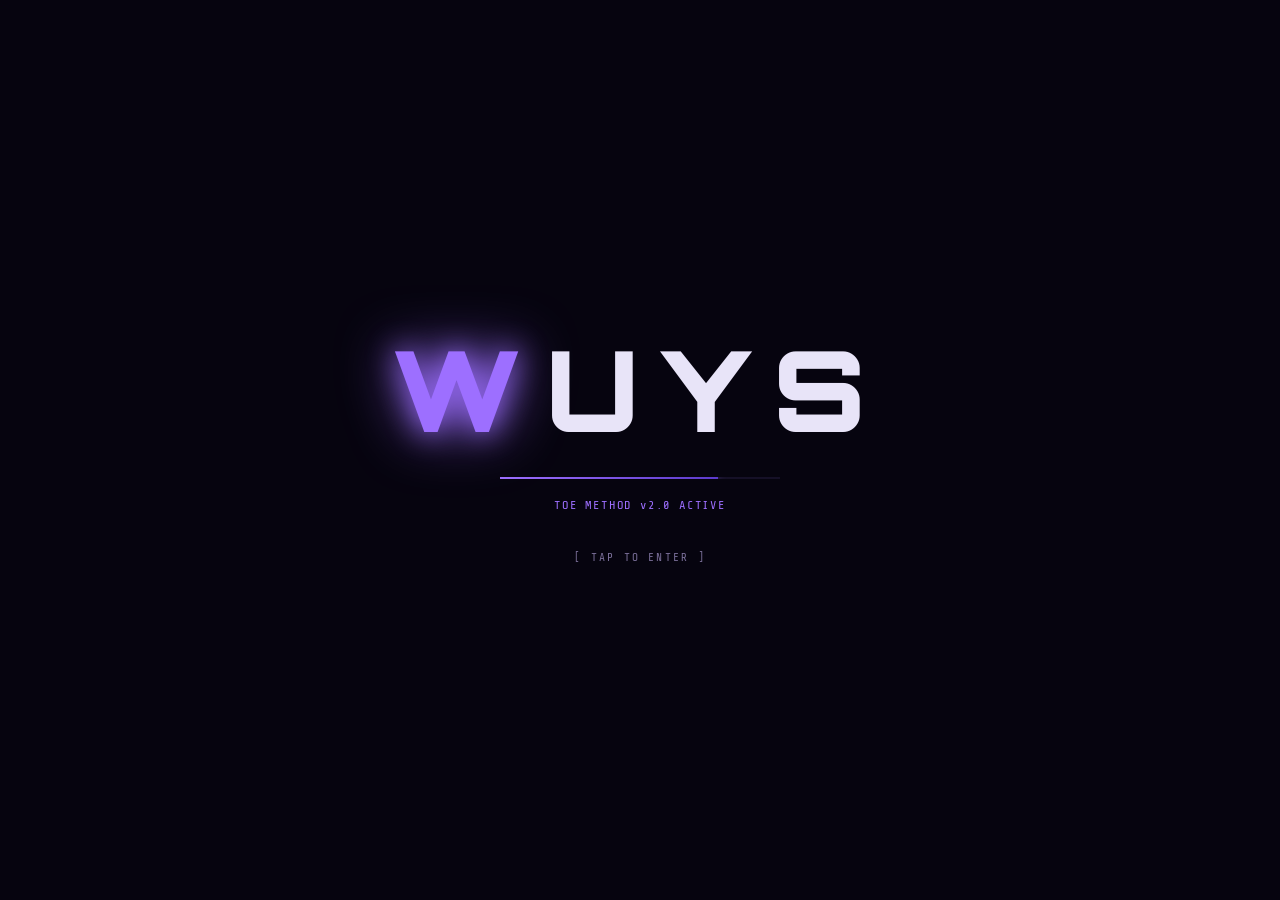
==== commit d7580e7d: "Refactor language selection page layout and styles Updated styles and structure for language selecti" ====
--- a/index.html
+++ b/index.html
@@ -7,400 +7,121 @@
     <link rel="preconnect" href="https://fonts.googleapis.com">
     <link rel="preconnect" href="https://fonts.gstatic.com" crossorigin>
     <link href="https://fonts.googleapis.com/css2?family=Share+Tech+Mono&family=Rajdhani:wght@300;400;500;600;700&family=Orbitron:wght@400;700;900&display=swap" rel="stylesheet">
+    <link rel="stylesheet" href="style.css">
     <style>
-        /* === RESET & BASE === */
-        * {
-            margin: 0;
-            padding: 0;
-            box-sizing: border-box;
-        }
-
-        :root {
-            --bg-dark: #0a0c0f;
-            --bg-darker: #050607;
-            --accent: #00e5ff;
-            --accent-dim: #00b8d4;
-            --accent-glow: rgba(0, 229, 255, 0.3);
-            --text-primary: #ffffff;
-            --text-secondary: #a0aab5;
-            --text-muted: #5a6675;
-            --border-dim: rgba(255, 255, 255, 0.06);
-            --card-bg: rgba(15, 20, 25, 0.7);
-            --font-mono: 'Share Tech Mono', monospace;
-            --font-display: 'Orbitron', sans-serif;
-            --font-body: 'Rajdhani', sans-serif;
-        }
-
-        body {
-            background: var(--bg-dark);
-            color: var(--text-primary);
-            font-family: var(--font-body);
-            line-height: 1.6;
-            overflow-x: hidden;
+        /* Language selection page specific styles */
+        .lang-page {
             min-height: 100vh;
-            position: relative;
-        }
-
-        /* Video Background */
-        #video-background {
-            position: fixed;
-            right: 0;
-            bottom: 0;
-            min-width: 100%;
-            min-height: 100%;
-            width: auto;
-            height: auto;
-            z-index: -2;
-            object-fit: cover;
-            opacity: 0.45;
-            filter: grayscale(0.3) brightness(0.6);
-        }
-
-        /* Overlays */
-        .noise-overlay {
-            position: fixed;
-            top: 0;
-            left: 0;
-            width: 100%;
-            height: 100%;
-            background: url('[data-uri]');
-            opacity: 0.4;
-            pointer-events: none;
-            z-index: -1;
-        }
-
-        .scanlines {
-            position: fixed;
-            top: 0;
-            left: 0;
-            width: 100%;
-            height: 100%;
-            background: repeating-linear-gradient(0deg, rgba(0, 0, 0, 0.1) 0px, rgba(0, 229, 255, 0.02) 1px, transparent 2px);
-            pointer-events: none;
-            z-index: 2;
-        }
-
-        /* ========== BOOT SCREEN ========== */
-        .boot-screen {
-            position: fixed;
-            top: 0;
-            left: 0;
-            width: 100%;
-            height: 100%;
-            background: var(--bg-darker);
-            z-index: 1000;
-            display: flex;
-            align-items: center;
-            justify-content: center;
-            transition: opacity 0.6s cubic-bezier(0.25, 0.46, 0.45, 0.94);
-            pointer-events: none;
-        }
-
-        .boot-screen.fade-out {
-            opacity: 0;
-        }
-
-        .boot-screen.hidden {
-            display: none;
-        }
-
-        .boot-content {
-            text-align: center;
-            width: 300px;
-        }
-
-        .boot-logo {
-            font-family: var(--font-display);
-            font-size: 3.5rem;
-            font-weight: 700;
-            letter-spacing: 8px;
-            margin-bottom: 1.5rem;
-            animation: boot-glow 2s ease-in-out infinite alternate;
-        }
-
-        .boot-w {
-            color: var(--accent);
-            text-shadow: 0 0 20px var(--accent);
-            font-weight: 900;
-        }
-
-        .boot-rest {
-            color: var(--text-primary);
-            text-shadow: 0 0 10px rgba(255,255,255,0.3);
-        }
-
-        @keyframes boot-glow {
-            0% { text-shadow: 0 0 10px var(--accent); }
-            100% { text-shadow: 0 0 40px var(--accent), 0 0 60px var(--accent-dim); }
-        }
-
-        .boot-bar-wrap {
-            width: 100%;
-            height: 2px;
-            background: rgba(255, 255, 255, 0.1);
-            border-radius: 1px;
-            overflow: hidden;
-            margin-bottom: 1rem;
-        }
-
-        .boot-bar {
-            width: 0%;
-            height: 100%;
-            background: linear-gradient(90deg, var(--accent-dim), var(--accent));
-            box-shadow: 0 0 10px var(--accent);
-            transition: width 0.05s linear;
-            border-radius: 1px;
-        }
-
-        .boot-status {
-            font-family: var(--font-mono);
-            font-size: 0.7rem;
-            color: var(--text-muted);
-            letter-spacing: 2px;
-            text-transform: uppercase;
-            margin-bottom: 2rem;
-        }
-
-        .boot-hint {
-            font-family: var(--font-mono);
-            font-size: 0.65rem;
-            color: var(--accent);
-            letter-spacing: 3px;
-            text-transform: uppercase;
-            opacity: 0;
-            animation: blink-hint 1.5s step-end infinite;
-        }
-
-        @keyframes blink-hint {
-            0%, 100% { opacity: 0; }
-            50% { opacity: 1; }
-        }
-
-        /* ========== MAIN LAYOUT ========== */
-        .lang-container {
             display: flex;
             flex-direction: column;
             align-items: center;
             justify-content: center;
-            min-height: 100vh;
-            padding: 1.5rem;
+            padding: 2rem;
             position: relative;
             z-index: 10;
-            opacity: 0;
-            animation: fade-in-content 0.6s ease-out 3.2s forwards;
-        }
-
-        @keyframes fade-in-content {
-            to { opacity: 1; }
-        }
-
-        /* Hero Visual - Compact */
-        .lang-hero-visual {
-            position: relative;
-            width: 160px;
-            height: 160px;
-            margin-bottom: 1.5rem;
-        }
-
-        .hv-ring {
-            position: absolute;
-            top: 50%;
-            left: 50%;
-            transform: translate(-50%, -50%);
-            border-radius: 50%;
-            border: 1px solid rgba(0, 229, 255, 0.15);
-            animation: pulse-ring 4s ease-out infinite;
-        }
-
-        .ring1 { width: 100%; height: 100%; animation-delay: 0s; }
-        .ring2 { width: 70%; height: 70%; animation-delay: 1s; border-color: rgba(0, 229, 255, 0.25); }
-        .ring3 { width: 45%; height: 45%; animation-delay: 2s; border-color: rgba(0, 229, 255, 0.4); }
-
-        .hv-core {
-            position: absolute;
-            top: 50%;
-            left: 50%;
-            transform: translate(-50%, -50%);
-            width: 55px;
-            height: 55px;
-            background: radial-gradient(circle, rgba(0, 229, 255, 0.2) 0%, transparent 70%);
-            border-radius: 50%;
+        }
+
+        .lang-card-container {
             display: flex;
-            align-items: center;
-            justify-content: center;
-            border: 1.5px solid var(--accent);
-            box-shadow: 0 0 40px var(--accent-glow);
-            animation: core-pulse 3s ease-in-out infinite;
-        }
-
-        .core-text {
-            font-family: var(--font-display);
-            font-size: 2.2rem;
-            font-weight: 900;
-            color: var(--accent);
-            text-shadow: 0 0 20px var(--accent);
-            letter-spacing: -1px;
-        }
-
-        .hv-particles {
-            position: absolute;
-            width: 100%;
-            height: 100%;
-        }
-
-        @keyframes pulse-ring {
-            0% { opacity: 0.1; transform: translate(-50%, -50%) scale(0.9); }
-            50% { opacity: 0.5; transform: translate(-50%, -50%) scale(1.05); }
-            100% { opacity: 0.1; transform: translate(-50%, -50%) scale(0.9); }
-        }
-
-        @keyframes core-pulse {
-            0%, 100% { box-shadow: 0 0 20px var(--accent-glow); }
-            50% { box-shadow: 0 0 50px var(--accent); }
-        }
-
-        /* Welcome Text - Compact */
-        .lang-title {
-            font-family: var(--font-display);
-            font-size: 2.5rem;
-            font-weight: 700;
-            text-align: center;
-            margin-bottom: 0.3rem;
-            letter-spacing: 3px;
-        }
-
-        .lang-title .w {
-            color: var(--accent);
-            text-shadow: 0 0 20px var(--accent);
-            font-weight: 900;
-        }
-
-        .lang-subtitle {
-            font-family: var(--font-mono);
-            color: var(--text-secondary);
-            text-align: center;
-            margin-bottom: 2rem;
-            font-size: 0.85rem;
-            letter-spacing: 2px;
-            text-transform: uppercase;
-        }
-
-        /* Language Cards - Compact */
-        .lang-cards {
-            display: flex;
-            gap: 1.2rem;
+            gap: 2rem;
             flex-wrap: wrap;
             justify-content: center;
-        }
-
-        .lang-card {
-            background: var(--card-bg);
+            margin-top: 2rem;
+        }
+
+        .lang-option {
+            background: rgba(15, 20, 25, 0.8);
             backdrop-filter: blur(12px);
-            border: 1px solid var(--border-dim);
-            border-radius: 16px;
-            padding: 1.5rem 2rem;
+            border: 1px solid rgba(255, 255, 255, 0.08);
+            border-radius: 20px;
+            padding: 2.5rem 3rem;
             cursor: pointer;
-            transition: all 0.3s cubic-bezier(0.25, 0.46, 0.45, 0.94);
+            transition: all 0.3s ease;
             text-align: center;
-            min-width: 160px;
+            min-width: 240px;
             position: relative;
             overflow: hidden;
         }
 
-        .lang-card::before {
+        .lang-option:hover {
+            transform: translateY(-8px);
+            border-color: rgba(0, 229, 255, 0.3);
+            box-shadow: 0 20px 40px rgba(0, 0, 0, 0.4), 0 0 30px rgba(0, 229, 255, 0.2);
+        }
+
+        .lang-option::before {
             content: '';
             position: absolute;
             top: 0;
             left: 0;
             right: 0;
             height: 2px;
-            background: linear-gradient(90deg, transparent, var(--accent), transparent);
+            background: linear-gradient(90deg, transparent, var(--accent, #00e5ff), transparent);
             opacity: 0;
             transition: opacity 0.3s;
         }
 
-        .lang-card:hover {
-            transform: translateY(-5px);
-            border-color: rgba(0, 229, 255, 0.3);
-            box-shadow: 0 15px 30px rgba(0, 0, 0, 0.5), 0 0 25px var(--accent-glow);
-        }
-
-        .lang-card:hover::before {
+        .lang-option:hover::before {
             opacity: 1;
         }
 
         .lang-flag {
-            font-size: 2.8rem;
+            font-size: 3.5rem;
+            margin-bottom: 1rem;
+        }
+
+        .lang-name {
+            font-family: 'Orbitron', sans-serif;
+            font-size: 1.8rem;
+            font-weight: 700;
             margin-bottom: 0.5rem;
-            line-height: 1;
-        }
-
-        .lang-name {
-            font-family: var(--font-display);
-            font-size: 1.3rem;
-            font-weight: 600;
-            margin-bottom: 0.2rem;
-            color: var(--text-primary);
-        }
-
-        .lang-native {
-            font-family: var(--font-mono);
-            color: var(--accent);
-            font-size: 0.7rem;
+            color: #ffffff;
+        }
+
+        .lang-code {
+            font-family: 'Share Tech Mono', monospace;
+            font-size: 0.85rem;
+            color: var(--accent, #00e5ff);
+            letter-spacing: 3px;
             text-transform: uppercase;
-            letter-spacing: 2px;
-        }
-
-        /* Footer - Compact */
-        .lang-footer {
+        }
+
+        .lang-footer-note {
             position: absolute;
-            bottom: 1rem;
+            bottom: 2rem;
             left: 0;
             right: 0;
             text-align: center;
-            color: var(--text-muted);
-            font-family: var(--font-mono);
-            font-size: 0.65rem;
+            font-family: 'Share Tech Mono', monospace;
+            font-size: 0.7rem;
+            color: var(--text-muted, #5a6675);
             letter-spacing: 2px;
         }
 
-        .lang-footer a {
-            color: var(--text-secondary);
-            text-decoration: none;
-            transition: color 0.2s;
-        }
-
-        .lang-footer a:hover {
-            color: var(--accent);
-        }
-
-        /* Version tag */
-        .version-tag {
-            position: absolute;
-            top: 1rem;
-            right: 1rem;
-            font-family: var(--font-mono);
-            font-size: 0.6rem;
-            color: var(--accent-dim);
-            letter-spacing: 1px;
-            opacity: 0.6;
+        /* Hero visual inherited from main style */
+        .lang-hero-visual {
+            position: relative;
+            width: 200px;
+            height: 200px;
+            margin-bottom: 1rem;
         }
 
         /* Responsive */
-        @media (max-width: 500px) {
-            .lang-title { font-size: 2rem; }
-            .lang-card { padding: 1.2rem 1.5rem; min-width: 130px; }
-            .lang-name { font-size: 1.1rem; }
-            .lang-flag { font-size: 2.2rem; }
-            .lang-hero-visual { width: 130px; height: 130px; }
-            .core-text { font-size: 1.8rem; }
-            .boot-logo { font-size: 2.8rem; }
-        }
-
-        /* Floating particles animation */
-        @keyframes float-particle {
-            0% { transform: translate(0, 0); opacity: 0.2; }
-            100% { transform: translate(var(--tx), var(--ty)); opacity: 0.7; }
+        @media (max-width: 600px) {
+            .lang-option {
+                padding: 2rem 2rem;
+                min-width: 200px;
+            }
+            .lang-name {
+                font-size: 1.5rem;
+            }
+            .lang-flag {
+                font-size: 3rem;
+            }
+            .lang-hero-visual {
+                width: 160px;
+                height: 160px;
+            }
         }
     </style>
 </head>
@@ -415,7 +136,7 @@
 <div class="noise-overlay"></div>
 <div class="scanlines"></div>
 
-<!-- Boot Screen -->
+<!-- Boot screen -->
 <div class="boot-screen" id="boot-screen">
     <div class="boot-content">
         <div class="boot-logo">
@@ -424,18 +145,15 @@
         <div class="boot-bar-wrap">
             <div class="boot-bar" id="boot-bar"></div>
         </div>
-        <div class="boot-status" id="boot-status">INITIALIZING...</div>
-        <div class="boot-hint" id="boot-hint">[ TAP TO ENTER ]</div>
+        <div class="boot-status" id="boot-status">INITIALIZING SYSTEM...</div>
+        <div class="boot-hint">[ TAP TO ENTER ]</div>
     </div>
 </div>
 
-<!-- Main Content -->
-<div class="lang-container" id="main-content">
+<!-- Language Selection Page -->
+<div class="lang-page">
     
-    <!-- Version tag -->
-    <div class="version-tag">v2.0 — TOE METHOD</div>
-
-    <!-- Hero Visual -->
+    <!-- Hero Visual (giống trang chính) -->
     <div class="lang-hero-visual">
         <div class="hv-ring ring1"></div>
         <div class="hv-ring ring2"></div>
@@ -443,37 +161,43 @@
         <div class="hv-core">
             <span class="core-text">W</span>
         </div>
-        <div class="hv-particles" id="particles"></div>
     </div>
 
     <!-- Title -->
-    <h1 class="lang-title">
-        <span class="w">W</span>UYS<span style="color: var(--accent);">.</span>
+    <div class="hero-eyebrow">
+        <span class="eyebrow-dot"></span>
+        VERSION 2.0 — TOE METHOD
+        <span class="eyebrow-dot"></span>
+    </div>
+    
+    <h1 style="font-family: 'Orbitron', sans-serif; font-size: 2.5rem; font-weight: 700; text-align: center; margin-bottom: 0.5rem;">
+        <span style="color: #00e5ff; text-shadow: 0 0 20px #00e5ff;">W</span>UYS<span style="color: #00e5ff;">.</span>
     </h1>
-    <p class="lang-subtitle">Choose your language / Chọn ngôn ngữ</p>
+    
+    <p style="font-family: 'Share Tech Mono', monospace; color: #a0aab5; text-align: center; margin-bottom: 2rem; letter-spacing: 2px; text-transform: uppercase; font-size: 0.9rem;">
+        Choose your language / Chọn ngôn ngữ
+    </p>
 
     <!-- Language Cards -->
-    <div class="lang-cards">
+    <div class="lang-card-container">
         <!-- Tiếng Việt -->
-        <div class="lang-card" onclick="selectLanguage('vi')">
+        <div class="lang-option" onclick="selectLanguage('vi')">
             <div class="lang-flag">🇻🇳</div>
             <div class="lang-name">Tiếng Việt</div>
-            <div class="lang-native">VI</div>
+            <div class="lang-code">[ VI ]</div>
         </div>
         
         <!-- English -->
-        <div class="lang-card" onclick="selectLanguage('en')">
-            <div class="lang-flag">🇬🇧</div>
+        <div class="lang-option" onclick="selectLanguage('en')">
+            <div class="lang-flag">🇺🇸</div>
             <div class="lang-name">English</div>
-            <div class="lang-native">EN</div>
-        </div>
-    </div>
-
-    <!-- Footer -->
-    <div class="lang-footer">
-        <span>WUYS MACRO — PRECISION CLICK ENGINE</span><br>
-        <a href="https://github.com/wuyscute123/WuysMacro" target="_blank">GITHUB</a> · 
-        <a href="#" onclick="alert('Liên hệ qua Facebook: wuys nee 🐧')">CONTACT</a>
+            <div class="lang-code">[ EN ]</div>
+        </div>
+    </div>
+
+    <!-- Footer note -->
+    <div class="lang-footer-note">
+        <span>WUYS MACRO — PRECISION CLICK ENGINE</span>
     </div>
 </div>
 
@@ -483,7 +207,7 @@
         const bootScreen = document.getElementById('boot-screen');
         const bootBar = document.getElementById('boot-bar');
         const bootStatus = document.getElementById('boot-status');
-        const bootHint = document.getElementById('boot-hint');
+        const bootHint = document.querySelector('.boot-hint');
         
         const statusMessages = [
             'INITIALIZING SYSTEM...',
@@ -500,7 +224,6 @@
             progress += 2;
             bootBar.style.width = progress + '%';
             
-            // Update status message
             if (progress >= 20 && step === 0) {
                 step = 1;
                 bootStatus.textContent = statusMessages[1];
@@ -521,7 +244,6 @@
                 bootHint.style.opacity = '1';
                 bootHint.style.animation = 'blink-hint 1.5s step-end infinite';
                 
-                // Enable tap to enter
                 bootScreen.style.pointerEvents = 'auto';
                 bootScreen.addEventListener('click', dismissBoot);
                 document.addEventListener('keydown', function(e) {
@@ -538,7 +260,6 @@
                 bootScreen.classList.add('hidden');
             }, 600);
             
-            // Clean up listeners
             bootScreen.removeEventListener('click', dismissBoot);
             bootScreen.style.pointerEvents = 'none';
         }
@@ -546,10 +267,8 @@
 
     // ========== LANGUAGE SELECTION ==========
     function selectLanguage(lang) {
-        // Lưu lựa chọn ngôn ngữ vào localStorage
         localStorage.setItem('wuys_preferred_lang', lang);
         
-        // Chuyển hướng đến trang tương ứng
         if (lang === 'vi') {
             window.location.href = 'index_vi.html';
         } else {
@@ -557,44 +276,35 @@
         }
     }
 
-    // ========== PARTICLES EFFECT ==========
-    (function() {
-        const particlesContainer = document.getElementById('particles');
-        if (!particlesContainer) return;
-        
-        for (let i = 0; i < 15; i++) {
-            const particle = document.createElement('div');
-            const tx = (Math.random() * 30 - 15) + 'px';
-            const ty = (Math.random() * 30 - 15) + 'px';
-            
-            particle.style.cssText = `
-                position: absolute;
-                width: 2px;
-                height: 2px;
-                background: #00e5ff;
-                border-radius: 50%;
-                opacity: ${Math.random() * 0.4 + 0.2};
-                left: ${Math.random() * 100}%;
-                top: ${Math.random() * 100}%;
-                --tx: ${tx};
-                --ty: ${ty};
-                animation: float-particle ${Math.random() * 4 + 3}s infinite alternate;
-            `;
-            particlesContainer.appendChild(particle);
-        }
-    })();
-
-    // ========== KEYBOARD SHORTCUT ==========
+    // ========== KEYBOARD SHORTCUTS ==========
     document.addEventListener('keydown', function(e) {
-        // Phím V cho tiếng Việt
         if (e.code === 'KeyV') {
             selectLanguage('vi');
         }
-        // Phím E cho English
         if (e.code === 'KeyE') {
             selectLanguage('en');
         }
     });
+
+    // Add blink animation if not already defined
+    if (!document.querySelector('#blink-style')) {
+        const style = document.createElement('style');
+        style.id = 'blink-style';
+        style.textContent = `
+            @keyframes blink-hint {
+                0%, 100% { opacity: 0; }
+                50% { opacity: 1; }
+            }
+            .boot-screen.fade-out {
+                opacity: 0;
+                transition: opacity 0.6s cubic-bezier(0.25, 0.46, 0.45, 0.94);
+            }
+            .boot-screen.hidden {
+                display: none;
+            }
+        `;
+        document.head.appendChild(style);
+    }
 </script>
 
 </body>
--- a/style.css
+++ b/style.css
@@ -0,0 +1,1062 @@
+/* ===========================
+   WUYS MACRO — style.css
+   Dark Violet / Mystic Purple
+   =========================== */
+
+:root {
+    --bg:        #06040f;
+    --bg2:       #0c0818;
+    --surface:   #110d1e;
+    --surface2:  #181228;
+    --border:    rgba(160,120,255,0.1);
+    --accent:    #9d6fff;
+    --accent2:   #c84bff;
+    --accent3:   #5c3bcc;
+    --text:      #e8e4f8;
+    --muted:     #7a6f99;
+    --font-mono: 'Share Tech Mono', monospace;
+    --font-head: 'Orbitron', sans-serif;
+    --font-body: 'Rajdhani', sans-serif;
+    --nav-h:     70px;
+}
+
+*, *::before, *::after { box-sizing: border-box; margin: 0; padding: 0; }
+
+html { scroll-behavior: smooth; }
+
+body {
+    background: var(--bg);
+    background-image:
+        radial-gradient(ellipse 80% 50% at 20% 20%, rgba(100,40,200,0.12) 0%, transparent 60%),
+        radial-gradient(ellipse 60% 40% at 80% 80%, rgba(160,50,220,0.08) 0%, transparent 60%);
+    color: var(--text);
+    font-family: var(--font-body);
+    font-size: 16px;
+    line-height: 1.7;
+    overflow-x: hidden;
+}
+
+/* ---- VIDEO BG ---- */
+#video-background {
+    position: fixed;
+    inset: 0;
+    width: 100%; height: 100%;
+    object-fit: cover;
+    opacity: 0.08;
+    z-index: 0;
+    pointer-events: none;
+}
+
+/* ---- OVERLAYS ---- */
+.noise-overlay {
+    position: fixed; inset: 0; z-index: 1; pointer-events: none;
+    background-image: url("data:image/svg+xml,%3Csvg viewBox='0 0 200 200' xmlns='http://www.w3.org/2000/svg'%3E%3Cfilter id='n'%3E%3CfeTurbulence type='fractalNoise' baseFrequency='0.9' numOctaves='4' stitchTiles='stitch'/%3E%3C/filter%3E%3Crect width='100%25' height='100%25' filter='url(%23n)' opacity='0.04'/%3E%3C/svg%3E");
+    opacity: 0.4;
+}
+.scanlines {
+    position: fixed; inset: 0; z-index: 1; pointer-events: none;
+    background: repeating-linear-gradient(0deg, transparent, transparent 2px, rgba(157,111,255,0.015) 2px, rgba(157,111,255,0.015) 4px);
+}
+
+/* ==============================
+   BOOT SCREEN
+   ============================== */
+.boot-screen {
+    position: fixed; inset: 0; z-index: 9999;
+    background: var(--bg);
+    display: flex; align-items: center; justify-content: center;
+    cursor: pointer;
+    transition: opacity 0.8s ease, visibility 0.8s ease;
+}
+.boot-screen.hidden { opacity: 0; visibility: hidden; }
+
+.boot-content { text-align: center; }
+
+.boot-logo {
+    font-family: var(--font-head);
+    font-size: clamp(3rem, 10vw, 7rem);
+    font-weight: 900;
+    letter-spacing: 0.2em;
+    line-height: 1;
+    margin-bottom: 2rem;
+}
+.boot-w { color: var(--accent); text-shadow: 0 0 30px var(--accent), 0 0 60px var(--accent); }
+.boot-rest { color: var(--text); }
+
+.boot-bar-wrap {
+    width: 280px; height: 2px;
+    background: var(--border);
+    margin: 0 auto 1rem;
+    overflow: hidden;
+}
+.boot-bar {
+    height: 100%;
+    background: linear-gradient(90deg, var(--accent), var(--accent3));
+    width: 0%;
+    transition: width 0.1s linear;
+    box-shadow: 0 0 10px var(--accent);
+}
+
+.boot-status {
+    font-family: var(--font-mono);
+    font-size: 0.75rem;
+    color: var(--accent);
+    letter-spacing: 0.15em;
+    margin-bottom: 2rem;
+    min-height: 1.2em;
+}
+.boot-hint {
+    font-family: var(--font-mono);
+    font-size: 0.7rem;
+    color: var(--muted);
+    letter-spacing: 0.2em;
+    animation: blink 1.2s infinite;
+}
+@keyframes blink { 0%,100%{opacity:1} 50%{opacity:0.2} }
+
+/* ==============================
+   APP (hidden until boot done)
+   ============================== */
+.app {
+    position: relative; z-index: 2;
+    opacity: 0; transition: opacity 1s ease 0.3s;
+}
+.app.visible { opacity: 1; }
+
+/* ==============================
+   NAV
+   ============================== */
+.nav {
+    position: fixed; top: 0; left: 0; right: 0;
+    height: var(--nav-h);
+    display: flex; align-items: center; justify-content: space-between;
+    padding: 0 2rem;
+    z-index: 100;
+    background: rgba(5,5,8,0.85);
+    backdrop-filter: blur(20px);
+    border-bottom: 1px solid var(--border);
+    transition: background 0.3s;
+}
+.nav.scrolled { background: rgba(5,5,8,0.98); }
+
+.nav-logo {
+    font-family: var(--font-head);
+    font-size: 1.3rem;
+    font-weight: 900;
+    letter-spacing: 0.1em;
+    color: var(--text);
+}
+.logo-w { color: var(--accent); text-shadow: 0 0 15px var(--accent); }
+.logo-dot { color: var(--accent2); }
+
+.nav-links { display: flex; gap: 2rem; }
+.nav-link {
+    font-family: var(--font-mono);
+    font-size: 0.75rem;
+    letter-spacing: 0.1em;
+    color: var(--muted);
+    text-decoration: none;
+    text-transform: uppercase;
+    transition: color 0.2s;
+    position: relative;
+}
+.nav-link::after {
+    content: '';
+    position: absolute; bottom: -4px; left: 0; right: 0; height: 1px;
+    background: var(--accent);
+    transform: scaleX(0);
+    transition: transform 0.2s;
+}
+.nav-link:hover, .nav-link.active { color: var(--text); }
+.nav-link:hover::after, .nav-link.active::after { transform: scaleX(1); }
+
+/* ===== HISTORY BUTTON STYLES ===== */
+.nav-link.history-link {
+    color: var(--accent);
+    border: 1px solid rgba(157,111,255,0.3);
+    padding: 0.3rem 0.8rem;
+    border-radius: 20px;
+    background: rgba(157,111,255,0.05);
+}
+.nav-link.history-link:hover {
+    background: rgba(157,111,255,0.15);
+    border-color: var(--accent);
+    color: var(--accent);
+}
+.nav-link.history-link::after {
+    display: none;
+}
+/* ================================= */
+
+.nav-cta {
+    font-family: var(--font-mono);
+    font-size: 0.72rem;
+    letter-spacing: 0.15em;
+    padding: 0.5rem 1.2rem;
+    background: transparent;
+    border: 1px solid var(--accent);
+    color: var(--accent);
+    cursor: pointer;
+    transition: all 0.2s;
+    clip-path: polygon(8px 0%, 100% 0%, calc(100% - 8px) 100%, 0% 100%);
+}
+.nav-cta:hover {
+    background: var(--accent);
+    color: var(--bg);
+    box-shadow: 0 0 20px rgba(157,111,255,0.5);
+}
+
+.hamburger {
+    display: none;
+    flex-direction: column; gap: 5px;
+    background: none; border: none; cursor: pointer; padding: 4px;
+}
+.hamburger span {
+    display: block; width: 22px; height: 2px;
+    background: var(--text);
+    transition: all 0.3s;
+}
+.hamburger.open span:nth-child(1) { transform: translateY(7px) rotate(45deg); }
+.hamburger.open span:nth-child(2) { opacity: 0; }
+.hamburger.open span:nth-child(3) { transform: translateY(-7px) rotate(-45deg); }
+
+/* Mobile menu */
+.mobile-menu {
+    display: none;
+    position: fixed; top: var(--nav-h); left: 0; right: 0;
+    background: rgba(5,5,8,0.97);
+    backdrop-filter: blur(20px);
+    border-bottom: 1px solid var(--border);
+    flex-direction: column;
+    z-index: 99;
+    padding: 1rem 2rem;
+    gap: 1rem;
+    transform: translateY(-10px);
+    opacity: 0;
+    pointer-events: none;
+    transition: all 0.3s ease;
+}
+.mobile-menu.open {
+    display: flex;
+    transform: translateY(0);
+    opacity: 1;
+    pointer-events: all;
+}
+.mobile-menu a {
+    font-family: var(--font-mono);
+    font-size: 0.8rem;
+    letter-spacing: 0.1em;
+    color: var(--muted);
+    text-decoration: none;
+    text-transform: uppercase;
+    padding: 0.6rem 0;
+    border-bottom: 1px solid var(--border);
+    transition: color 0.2s;
+}
+.mobile-menu a:hover { color: var(--accent); }
+.mobile-menu .mobile-dl {
+    color: var(--accent); border: 1px solid var(--accent);
+    text-align: center; padding: 0.7rem;
+    border-bottom: none;
+    margin-top: 0.5rem;
+}
+.mobile-menu .history-mobile {
+    color: var(--accent);
+    border: 1px solid rgba(157,111,255,0.3);
+    background: rgba(157,111,255,0.05);
+    text-align: center;
+    padding: 0.6rem;
+    border-radius: 8px;
+    margin-top: 0.2rem;
+}
+.mobile-menu .history-mobile:hover {
+    background: rgba(157,111,255,0.15);
+    border-color: var(--accent);
+}
+
+/* ==============================
+   CONTAINER
+   ============================== */
+.container { max-width: 1100px; margin: 0 auto; padding: 0 2rem; }
+
+/* ==============================
+   SECTION LABELS & TITLES
+   ============================== */
+.section-label {
+    font-family: var(--font-mono);
+    font-size: 0.72rem;
+    letter-spacing: 0.2em;
+    color: var(--accent);
+    margin-bottom: 1.5rem;
+}
+.section-title {
+    font-family: var(--font-head);
+    font-size: clamp(1.8rem, 4vw, 2.8rem);
+    font-weight: 700;
+    line-height: 1.15;
+    margin-bottom: 2rem;
+    letter-spacing: -0.02em;
+}
+.section-title em {
+    font-style: normal;
+    color: var(--accent);
+    text-shadow: 0 0 20px rgba(157,111,255,0.3);
+}
+.section-title.center { text-align: center; }
+
+/* ==============================
+   HERO
+   ============================== */
+.hero {
+    min-height: 100vh;
+    display: flex; align-items: center;
+    padding: calc(var(--nav-h) + 4rem) 2rem 4rem;
+    max-width: 1200px;
+    margin: 0 auto;
+    position: relative;
+    gap: 4rem;
+}
+
+.hero-bg-grid {
+    position: fixed; inset: 0; pointer-events: none; z-index: 0;
+    background-image:
+        linear-gradient(rgba(157,111,255,0.03) 1px, transparent 1px),
+        linear-gradient(90deg, rgba(157,111,255,0.03) 1px, transparent 1px);
+    background-size: 60px 60px;
+}
+
+.hero-content { flex: 1; z-index: 2; }
+
+.hero-eyebrow {
+    display: inline-flex; align-items: center; gap: 0.8rem;
+    font-family: var(--font-mono);
+    font-size: 0.7rem;
+    letter-spacing: 0.2em;
+    color: var(--muted);
+    margin-bottom: 1.5rem;
+}
+.eyebrow-dot {
+    width: 5px; height: 5px; border-radius: 50%;
+    background: var(--accent);
+    box-shadow: 0 0 8px var(--accent);
+    animation: pulse-dot 2s infinite;
+}
+@keyframes pulse-dot { 0%,100%{transform:scale(1)} 50%{transform:scale(1.5)} }
+
+.hero-title {
+    display: flex; flex-direction: column;
+    font-family: var(--font-head);
+    font-weight: 900;
+    line-height: 0.9;
+    margin-bottom: 1.5rem;
+}
+.title-line {
+    display: block;
+    font-size: clamp(4.5rem, 12vw, 9rem);
+    letter-spacing: -0.03em;
+}
+.line1 {
+    color: var(--text);
+    animation: slideInLeft 0.8s ease both 0.2s;
+}
+.line2 {
+    color: var(--accent);
+    text-shadow: 0 0 40px rgba(157,111,255,0.5), 0 0 80px rgba(157,111,255,0.2);
+    animation: slideInLeft 0.8s ease both 0.4s;
+    -webkit-text-stroke: 1px var(--accent);
+}
+@keyframes slideInLeft { from{opacity:0;transform:translateX(-40px)} to{opacity:1;transform:none} }
+
+.hero-sub {
+    font-size: 0.9rem;
+    color: var(--muted);
+    letter-spacing: 0.05em;
+    margin-bottom: 2.5rem;
+    font-family: var(--font-mono);
+    animation: fadeUp 0.8s ease both 0.6s;
+}
+
+.hero-stats {
+    display: flex; align-items: center; gap: 2rem;
+    margin-bottom: 2.5rem;
+    animation: fadeUp 0.8s ease both 0.7s;
+}
+.stat { text-align: center; }
+.stat-num {
+    display: block;
+    font-family: var(--font-head);
+    font-size: 2rem;
+    font-weight: 900;
+    color: var(--accent);
+    line-height: 1;
+}
+.stat-pct { font-size: 1.2rem; }
+.stat-label {
+    font-family: var(--font-mono);
+    font-size: 0.65rem;
+    color: var(--muted);
+    letter-spacing: 0.1em;
+    display: block;
+    margin-top: 0.3rem;
+}
+.stat-divider {
+    width: 1px; height: 40px;
+    background: var(--border);
+}
+
+.hero-actions {
+    display: flex; gap: 1rem; flex-wrap: wrap;
+    animation: fadeUp 0.8s ease both 0.9s;
+}
+
+@keyframes fadeUp { from{opacity:0;transform:translateY(20px)} to{opacity:1;transform:none} }
+
+/* Buttons */
+.btn-primary {
+    display: inline-flex; align-items: center; gap: 0.6rem;
+    padding: 0.9rem 2rem;
+    background: linear-gradient(135deg, #7b3fff, #b44fff);
+    color: #fff;
+    font-family: var(--font-mono);
+    font-size: 0.8rem;
+    font-weight: 700;
+    letter-spacing: 0.15em;
+    text-decoration: none;
+    clip-path: polygon(12px 0%, 100% 0%, calc(100% - 12px) 100%, 0% 100%);
+    transition: all 0.25s;
+    box-shadow: 0 0 30px rgba(157,111,255,0.4), 0 0 60px rgba(157,111,255,0.15);
+}
+.btn-primary svg { width: 16px; height: 16px; }
+.btn-primary:hover {
+    background: linear-gradient(135deg, #9d55ff, #cc60ff);
+    box-shadow: 0 0 50px rgba(157,111,255,0.7), 0 0 100px rgba(157,111,255,0.3);
+    transform: translateY(-2px);
+}
+
+.btn-secondary {
+    display: inline-flex; align-items: center; gap: 0.6rem;
+    padding: 0.9rem 2rem;
+    background: transparent;
+    color: var(--text);
+    font-family: var(--font-mono);
+    font-size: 0.8rem;
+    letter-spacing: 0.15em;
+    text-decoration: none;
+    border: 1px solid var(--border);
+    clip-path: polygon(12px 0%, 100% 0%, calc(100% - 12px) 100%, 0% 100%);
+    transition: all 0.25s;
+}
+.btn-secondary svg { width: 16px; height: 16px; }
+.btn-secondary:hover {
+    border-color: var(--accent);
+    color: var(--accent);
+    box-shadow: 0 0 20px rgba(157,111,255,0.1);
+}
+
+/* Hero Visual */
+.hero-visual {
+    flex: 0 0 360px;
+    display: flex; align-items: center; justify-content: center;
+    position: relative; z-index: 2;
+    height: 360px;
+}
+
+.hv-ring {
+    position: absolute; border-radius: 50%;
+    border: 1px solid rgba(157,111,255,0.15);
+    animation: spin linear infinite;
+}
+.ring1 { width: 280px; height: 280px; animation-duration: 20s; }
+.ring2 { width: 200px; height: 200px; animation-duration: 14s; border-color: rgba(123,92,255,0.15); animation-direction: reverse; }
+.ring3 { width: 340px; height: 340px; animation-duration: 30s; border-style: dashed; border-color: rgba(200,75,255,0.08); }
+
+@keyframes spin { from{transform:rotate(0deg)} to{transform:rotate(360deg)} }
+
+.hv-core {
+    width: 120px; height: 120px; border-radius: 50%;
+    background: radial-gradient(circle, rgba(157,111,255,0.15) 0%, rgba(157,111,255,0.03) 60%, transparent 100%);
+    border: 2px solid rgba(157,111,255,0.4);
+    display: flex; align-items: center; justify-content: center;
+    box-shadow: 0 0 40px rgba(157,111,255,0.2), inset 0 0 40px rgba(157,111,255,0.05);
+    animation: corepulse 3s ease infinite;
+    z-index: 1;
+}
+.core-text {
+    font-family: var(--font-head);
+    font-size: 3rem; font-weight: 900;
+    color: var(--accent);
+    text-shadow: 0 0 20px var(--accent);
+}
+@keyframes corepulse { 0%,100%{box-shadow: 0 0 40px rgba(157,111,255,0.2), inset 0 0 40px rgba(157,111,255,0.05)} 50%{box-shadow: 0 0 80px rgba(157,111,255,0.4), inset 0 0 60px rgba(157,111,255,0.1)} }
+
+/* Scroll hint */
+.scroll-hint {
+    position: absolute; bottom: 2rem; left: 50%; transform: translateX(-50%);
+    display: flex; flex-direction: column; align-items: center; gap: 0.5rem;
+    font-family: var(--font-mono); font-size: 0.6rem;
+    color: var(--muted); letter-spacing: 0.2em;
+    animation: fadeUp 1s ease both 1.2s;
+}
+.scroll-line {
+    width: 1px; height: 40px;
+    background: linear-gradient(var(--accent), transparent);
+    animation: scrolldown 2s ease infinite;
+}
+@keyframes scrolldown { 0%{transform:scaleY(0);transform-origin:top} 50%{transform:scaleY(1);transform-origin:top} 51%{transform:scaleY(1);transform-origin:bottom} 100%{transform:scaleY(0);transform-origin:bottom} }
+
+/* ==============================
+   ABOUT
+   ============================== */
+.about {
+    padding: 8rem 0;
+    position: relative; z-index: 2;
+}
+
+.about-grid {
+    display: grid;
+    grid-template-columns: 1fr 1fr;
+    gap: 5rem;
+    align-items: center;
+}
+
+.about-text p {
+    color: var(--muted);
+    margin-bottom: 1.2rem;
+    font-size: 1.05rem;
+}
+.about-text strong { color: var(--text); }
+
+.about-author {
+    display: flex; align-items: center; gap: 1rem;
+    margin-top: 2.5rem;
+    padding: 1.2rem 1.5rem;
+    background: var(--surface);
+    border: 1px solid var(--border);
+    border-left: 3px solid var(--accent);
+}
+.author-avatar {
+    width: 46px; height: 46px; border-radius: 50%;
+    background: linear-gradient(135deg, var(--accent), var(--accent3));
+    display: flex; align-items: center; justify-content: center;
+    font-family: var(--font-head); font-weight: 900;
+    color: var(--bg); font-size: 1.2rem;
+    flex-shrink: 0;
+}
+.author-name { display: block; font-weight: 600; color: var(--text); }
+.author-role { font-family: var(--font-mono); font-size: 0.7rem; color: var(--muted); }
+
+/* Wanna 1v1 Card */
+.wanna-card {
+    margin-top: 2rem;
+    padding: 1.5rem;
+    background: linear-gradient(135deg, rgba(157,111,255,0.05), rgba(200,75,255,0.02));
+    border: 1px solid var(--border);
+    border-radius: 4px;
+    transition: all 0.3s;
+}
+.wanna-card:hover {
+    border-color: var(--accent);
+    box-shadow: 0 0 30px rgba(157,111,255,0.1);
+}
+.wanna-header {
+    display: flex; align-items: center; gap: 1rem;
+    margin-bottom: 1rem;
+}
+.wanna-icon {
+    font-size: 2rem;
+}
+.wanna-header h3 {
+    font-family: var(--font-head);
+    font-size: 1.1rem;
+    letter-spacing: 0.05em;
+}
+.wanna-status {
+    display: flex; align-items: center; gap: 0.5rem;
+    margin-bottom: 1rem;
+}
+.status-dot {
+    width: 10px; height: 10px; border-radius: 50%;
+    background: var(--muted);
+    transition: all 0.3s;
+}
+.status-dot.online {
+    background: #00ff88;
+    box-shadow: 0 0 8px #00ff88;
+    animation: pulse-online 1.5s infinite;
+}
+.status-dot.offline {
+    background: #ff4444;
+    box-shadow: 0 0 4px #ff4444;
+}
+@keyframes pulse-online {
+    0%, 100% { opacity: 1; transform: scale(1); }
+    50% { opacity: 0.6; transform: scale(1.2); }
+}
+.status-text {
+    font-family: var(--font-mono);
+    font-size: 0.75rem;
+    color: var(--muted);
+}
+.wanna-btn {
+    display: inline-flex; align-items: center; gap: 0.5rem;
+    padding: 0.7rem 1.5rem;
+    background: transparent;
+    border: 1px solid var(--accent);
+    color: var(--accent);
+    font-family: var(--font-mono);
+    font-size: 0.75rem;
+    text-decoration: none;
+    transition: all 0.2s;
+    margin-top: 0.5rem;
+}
+.wanna-btn:hover {
+    background: var(--accent);
+    color: var(--bg);
+    box-shadow: 0 0 20px rgba(157,111,255,0.4);
+}
+
+/* Code card */
+.about-card {
+    background: var(--surface);
+    border: 1px solid var(--border);
+    border-radius: 4px;
+    overflow: hidden;
+    box-shadow: 0 20px 60px rgba(0,0,0,0.5);
+}
+.card-header {
+    display: flex; align-items: center; gap: 0.8rem;
+    padding: 0.9rem 1.2rem;
+    background: var(--surface2);
+    border-bottom: 1px solid var(--border);
+    font-family: var(--font-mono); font-size: 0.75rem;
+    color: var(--muted);
+}
+.card-badge {
+    font-size: 0.6rem; padding: 2px 6px;
+    background: rgba(157,111,255,0.1);
+    color: var(--accent);
+    border: 1px solid rgba(157,111,255,0.3);
+    border-radius: 2px;
+    letter-spacing: 0.1em;
+    animation: blink 2s infinite;
+}
+.card-code {
+    padding: 1.5rem 1.2rem;
+    font-family: var(--font-mono); font-size: 0.82rem;
+    line-height: 1.8;
+}
+.c-brace { color: #7b5cff; }
+.c-key { color: #f8c555; }
+.c-str { color: #7ec8e3; }
+.c-num { color: #ff8c6b; }
+.c-green { color: var(--accent); }
+.c-colon { color: var(--muted); }
+.c-comma { color: var(--muted); }
+
+.card-footer {
+    padding: 0.8rem 1.2rem;
+    border-top: 1px solid var(--border);
+    font-family: var(--font-mono); font-size: 0.7rem;
+    color: var(--muted);
+    display: flex; align-items: center; gap: 0.5rem;
+}
+.cf-dot {
+    width: 6px; height: 6px; border-radius: 50%;
+    background: var(--accent);
+    animation: pulse-dot 2s infinite;
+}
+
+/* ==============================
+   FEATURES
+   ============================== */
+.features {
+    padding: 8rem 0;
+    position: relative; z-index: 2;
+}
+.features::before {
+    content: '';
+    position: absolute; inset: 0;
+    background: linear-gradient(180deg, transparent, rgba(120,60,220,0.06) 50%, transparent);
+    pointer-events: none;
+}
+
+.features-grid {
+    display: grid;
+    grid-template-columns: repeat(3, 1fr);
+    gap: 1px;
+    background: var(--border);
+    border: 1px solid var(--border);
+    margin-top: 3rem;
+}
+
+.feature-card {
+    background: var(--surface);
+    padding: 2.2rem;
+    transition: background 0.3s, transform 0.3s;
+    position: relative;
+    overflow: hidden;
+}
+.feature-card::after {
+    content: '';
+    position: absolute; inset: 0;
+    background: linear-gradient(135deg, rgba(157,111,255,0.03), transparent);
+    opacity: 0;
+    transition: opacity 0.3s;
+}
+.feature-card:hover { background: var(--surface2); }
+.feature-card:hover::after { opacity: 1; }
+.feature-card:hover .fc-icon { transform: scale(1.1); }
+
+.fc-icon {
+    font-size: 2rem; margin-bottom: 1rem;
+    display: block;
+    transition: transform 0.3s;
+}
+.feature-card h3 {
+    font-family: var(--font-head);
+    font-size: 0.95rem;
+    font-weight: 700;
+    letter-spacing: 0.05em;
+    color: var(--text);
+    margin-bottom: 0.8rem;
+}
+.feature-card p {
+    font-size: 0.9rem;
+    color: var(--muted);
+    line-height: 1.6;
+}
+
+/* ==============================
+   DEMO
+   ============================== */
+.demo {
+    padding: 8rem 0;
+    position: relative; z-index: 2;
+}
+
+.demo-wrapper { margin-top: 3rem; }
+
+.demo-frame {
+    background: var(--surface);
+    border: 1px solid var(--border);
+    border-radius: 4px;
+    overflow: hidden;
+    box-shadow: 0 30px 80px rgba(0,0,0,0.6);
+    margin-bottom: 2.5rem;
+}
+.demo-chrome {
+    display: flex; align-items: center; gap: 0.5rem;
+    padding: 0.9rem 1.2rem;
+    background: var(--surface2);
+    border-bottom: 1px solid var(--border);
+}
+.dc-dot {
+    width: 10px; height: 10px; border-radius: 50%;
+}
+.dc-dot.red { background: #ff5f57; }
+.dc-dot.yellow { background: #febc2e; }
+.dc-dot.green { background: #28c840; }
+.dc-title {
+    font-family: var(--font-mono); font-size: 0.72rem;
+    color: var(--muted);
+    margin-left: 0.8rem;
+}
+
+.demo-video-wrap {
+    background: #000;
+    min-height: 200px;
+    display: flex; align-items: center; justify-content: center;
+}
+.demo-video {
+    width: 100%; max-height: 500px;
+    display: block;
+}
+
+.demo-cta {
+    display: flex; align-items: center; justify-content: space-between;
+    padding: 1.5rem 0;
+    border-top: 1px solid var(--border);
+    gap: 2rem; flex-wrap: wrap;
+}
+.demo-cta p {
+    font-size: 1.1rem;
+    color: var(--muted);
+}
+
+/* ==============================
+   FOOTER
+   ============================== */
+.footer {
+    position: relative; z-index: 2;
+    border-top: 1px solid var(--border);
+    padding: 4rem 2rem 2rem;
+}
+
+.footer-grid {
+    display: grid;
+    grid-template-columns: 2fr 1fr 1fr;
+    gap: 3rem;
+    max-width: 1100px;
+    margin: 0 auto 3rem;
+}
+
+.footer-logo {
+    font-family: var(--font-head);
+    font-size: 1.5rem; font-weight: 900;
+    letter-spacing: 0.1em;
+    margin-bottom: 0.8rem;
+}
+.footer-brand p {
+    font-size: 0.9rem;
+    color: var(--muted);
+    line-height: 1.6;
+}
+
+.footer-links h4 {
+    font-family: var(--font-mono);
+    font-size: 0.7rem; letter-spacing: 0.15em;
+    color: var(--muted);
+    text-transform: uppercase;
+    margin-bottom: 1.2rem;
+}
+.footer-links a {
+    display: block;
+    font-size: 0.95rem;
+    color: var(--muted);
+    text-decoration: none;
+    margin-bottom: 0.7rem;
+    transition: color 0.2s;
+}
+.footer-links a:hover { color: var(--accent); }
+
+.footer-bottom {
+    display: flex; justify-content: space-between; align-items: center;
+    max-width: 1100px; margin: 0 auto;
+    padding-top: 2rem;
+    border-top: 1px solid var(--border);
+    font-family: var(--font-mono);
+    font-size: 0.7rem;
+    color: var(--muted);
+}
+.footer-build {
+    color: var(--accent);
+    letter-spacing: 0.1em;
+}
+
+/* ==============================
+   SCROLL REVEAL
+   ============================== */
+.reveal {
+    opacity: 0;
+    transform: translateY(30px);
+    transition: opacity 0.7s ease, transform 0.7s ease;
+}
+.reveal.visible {
+    opacity: 1;
+    transform: none;
+}
+
+/* ==============================
+   PANEL PAGE STYLES
+   ============================== */
+.panel-page {
+    background: var(--bg);
+    min-height: 100vh;
+    display: flex;
+    align-items: center;
+    justify-content: center;
+    position: relative;
+    z-index: 2;
+}
+
+.panel-container {
+    background: var(--surface);
+    border: 1px solid var(--border);
+    border-radius: 8px;
+    padding: 2.5rem;
+    width: 100%;
+    max-width: 450px;
+    margin: 2rem;
+    box-shadow: 0 30px 80px rgba(0,0,0,0.5);
+    position: relative;
+    z-index: 2;
+}
+
+.panel-header {
+    text-align: center;
+    margin-bottom: 2rem;
+}
+
+.panel-header h1 {
+    font-family: var(--font-head);
+    font-size: 1.8rem;
+    color: var(--accent);
+    margin-bottom: 0.5rem;
+}
+
+.panel-header p {
+    font-family: var(--font-mono);
+    font-size: 0.7rem;
+    color: var(--muted);
+}
+
+.panel-form {
+    display: flex;
+    flex-direction: column;
+    gap: 1.5rem;
+}
+
+.input-group {
+    display: flex;
+    flex-direction: column;
+    gap: 0.5rem;
+}
+
+.input-group label {
+    font-family: var(--font-mono);
+    font-size: 0.7rem;
+    letter-spacing: 0.1em;
+    color: var(--muted);
+    text-transform: uppercase;
+}
+
+.input-group input {
+    background: var(--bg2);
+    border: 1px solid var(--border);
+    padding: 0.8rem 1rem;
+    color: var(--text);
+    font-family: var(--font-mono);
+    font-size: 0.9rem;
+    transition: all 0.2s;
+}
+
+.input-group input:focus {
+    outline: none;
+    border-color: var(--accent);
+    box-shadow: 0 0 10px rgba(157,111,255,0.3);
+}
+
+.panel-btn {
+    background: linear-gradient(135deg, var(--accent3), var(--accent));
+    border: none;
+    padding: 0.9rem;
+    color: #fff;
+    font-family: var(--font-mono);
+    font-size: 0.8rem;
+    letter-spacing: 0.15em;
+    cursor: pointer;
+    transition: all 0.2s;
+    margin-top: 0.5rem;
+}
+
+.panel-btn:hover {
+    transform: translateY(-2px);
+    box-shadow: 0 0 20px rgba(157,111,255,0.4);
+}
+
+.panel-error {
+    color: #ff4444;
+    font-family: var(--font-mono);
+    font-size: 0.7rem;
+    text-align: center;
+    margin-top: 1rem;
+}
+
+.panel-dashboard {
+    text-align: center;
+}
+
+.status-toggle {
+    margin: 2rem 0;
+}
+
+.toggle-switch {
+    display: inline-flex;
+    align-items: center;
+    gap: 1rem;
+    cursor: pointer;
+}
+
+.toggle-switch input {
+    display: none;
+}
+
+.toggle-slider {
+    width: 60px;
+    height: 30px;
+    background: var(--bg2);
+    border: 1px solid var(--border);
+    border-radius: 30px;
+    position: relative;
+    transition: all 0.3s;
+}
+
+.toggle-slider::before {
+    content: '';
+    position: absolute;
+    width: 24px;
+    height: 24px;
+    border-radius: 50%;
+    background: var(--muted);
+    top: 2px;
+    left: 3px;
+    transition: all 0.3s;
+}
+
+.toggle-switch input:checked + .toggle-slider {
+    background: var(--accent);
+    border-color: var(--accent);
+}
+
+.toggle-switch input:checked + .toggle-slider::before {
+    transform: translateX(28px);
+    background: #fff;
+}
+
+.toggle-label {
+    font-family: var(--font-mono);
+    font-size: 1rem;
+    color: var(--text);
+}
+
+.panel-logout {
+    background: transparent;
+    border: 1px solid var(--border);
+    padding: 0.6rem 1.2rem;
+    color: var(--muted);
+    font-family: var(--font-mono);
+    font-size: 0.7rem;
+    cursor: pointer;
+    transition: all 0.2s;
+    margin-top: 2rem;
+}
+
+.panel-logout:hover {
+    border-color: var(--accent);
+    color: var(--accent);
+}
+
+/* ==============================
+   RESPONSIVE
+   ============================== */
+@media (max-width: 900px) {
+    .hero { flex-direction: column; text-align: center; padding-top: calc(var(--nav-h) + 3rem); }
+    .hero-visual { display: none; }
+    .hero-stats { justify-content: center; }
+    .hero-actions { justify-content: center; }
+    .hero-eyebrow { justify-content: center; }
+    .about-grid { grid-template-columns: 1fr; gap: 3rem; }
+    .features-grid { grid-template-columns: repeat(2, 1fr); }
+    .footer-grid { grid-template-columns: 1fr; gap: 2rem; }
+    .nav-links, .nav-cta { display: none; }
+    .hamburger { display: flex; }
+}
+
+@media (max-width: 600px) {
+    .features-grid { grid-template-columns: 1fr; }
+    .hero { padding: calc(var(--nav-h) + 2rem) 1.5rem 3rem; }
+    .container { padding: 0 1.5rem; }
+    .demo-cta { flex-direction: column; align-items: flex-start; }
+    .footer-bottom { flex-direction: column; gap: 0.5rem; text-align: center; }
+    .hero-stats { gap: 1.2rem; }
+}
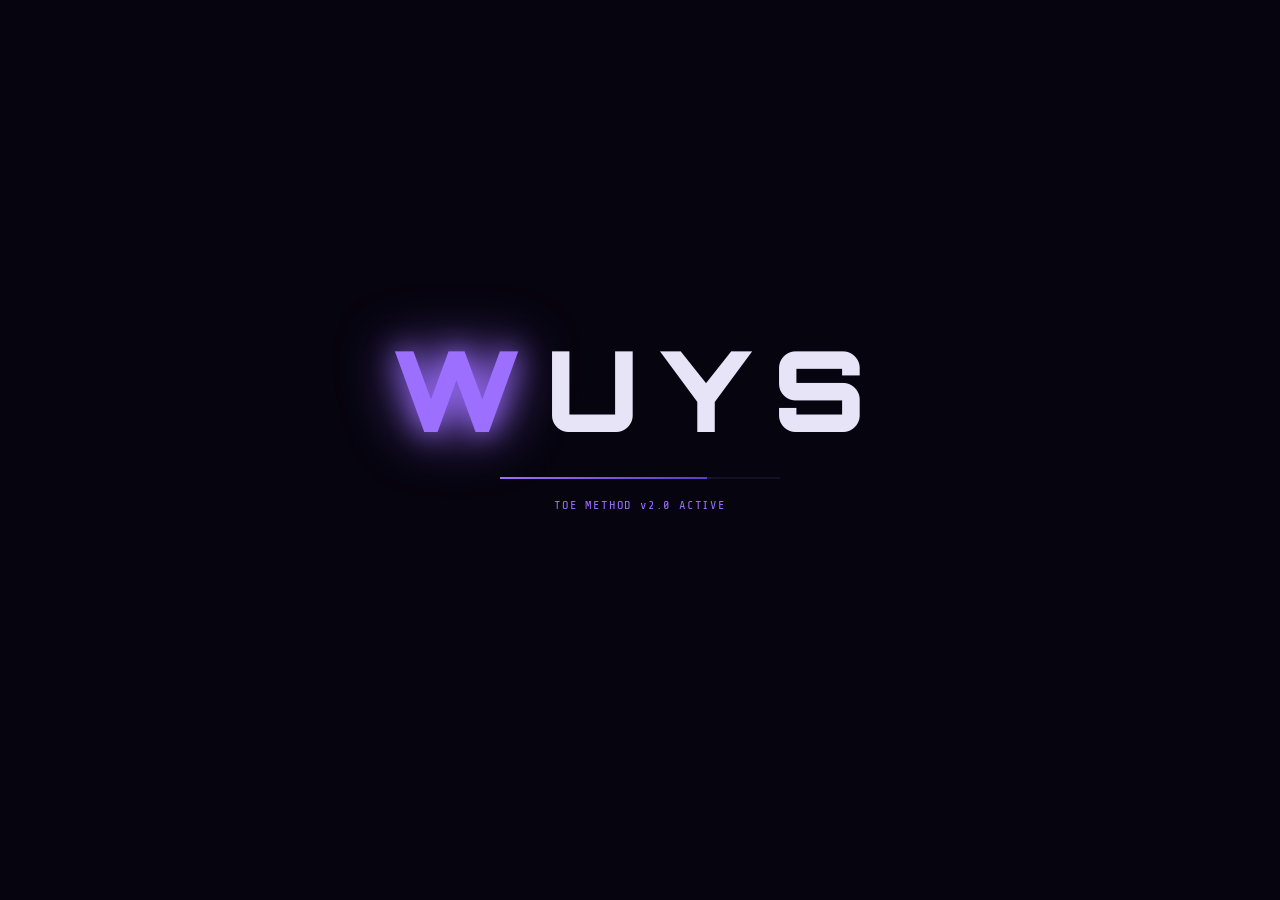
==== commit 2fe72c3d: "Refactor language selection page and styles" ====
--- a/index.html
+++ b/index.html
@@ -3,125 +3,291 @@
 <head>
     <meta charset="UTF-8">
     <meta name="viewport" content="width=device-width, initial-scale=1.0">
-    <title>Wuys Macro — Chọn Ngôn Ngữ / Select Language</title>
+    <title>Wuys Macro — Chọn Ngôn Ngữ</title>
     <link rel="preconnect" href="https://fonts.googleapis.com">
     <link rel="preconnect" href="https://fonts.gstatic.com" crossorigin>
     <link href="https://fonts.googleapis.com/css2?family=Share+Tech+Mono&family=Rajdhani:wght@300;400;500;600;700&family=Orbitron:wght@400;700;900&display=swap" rel="stylesheet">
     <link rel="stylesheet" href="style.css">
     <style>
-        /* Language selection page specific styles */
+        /* ===== LANGUAGE SELECTION PAGE SPECIFIC ===== */
         .lang-page {
+            position: relative;
+            z-index: 10;
             min-height: 100vh;
             display: flex;
             flex-direction: column;
             align-items: center;
             justify-content: center;
             padding: 2rem;
+        }
+
+        /* Video background - center crop */
+        #video-background {
+            position: fixed;
+            top: 50%;
+            left: 50%;
+            transform: translate(-50%, -50%);
+            min-width: 100%;
+            min-height: 100%;
+            width: auto;
+            height: auto;
+            object-fit: cover;
+            opacity: 0.08;
+            z-index: 0;
+            pointer-events: none;
+        }
+
+        /* Content wrapper */
+        .lang-content {
+            max-width: 800px;
+            width: 100%;
+            text-align: center;
+        }
+
+        /* Hero visual - smaller version */
+        .lang-visual {
             position: relative;
-            z-index: 10;
-        }
-
-        .lang-card-container {
+            width: 200px;
+            height: 200px;
+            margin: 0 auto 2rem;
+        }
+
+        .lang-visual .hv-ring {
+            position: absolute;
+            border-radius: 50%;
+            border: 1px solid rgba(157, 111, 255, 0.15);
+            animation: spin linear infinite;
+        }
+
+        .lang-visual .ring1 { 
+            width: 160px; 
+            height: 160px; 
+            top: 20px; 
+            left: 20px; 
+            animation-duration: 20s; 
+        }
+
+        .lang-visual .ring2 { 
+            width: 120px; 
+            height: 120px; 
+            top: 40px; 
+            left: 40px; 
+            animation-duration: 14s; 
+            border-color: rgba(123, 92, 255, 0.15); 
+            animation-direction: reverse; 
+        }
+
+        .lang-visual .ring3 { 
+            width: 190px; 
+            height: 190px; 
+            top: 5px; 
+            left: 5px; 
+            animation-duration: 30s; 
+            border-style: dashed; 
+            border-color: rgba(200, 75, 255, 0.08); 
+        }
+
+        @keyframes spin { 
+            from { transform: rotate(0deg); } 
+            to { transform: rotate(360deg); } 
+        }
+
+        .lang-visual .hv-core {
+            position: absolute;
+            top: 50%;
+            left: 50%;
+            transform: translate(-50%, -50%);
+            width: 80px;
+            height: 80px;
+            border-radius: 50%;
+            background: radial-gradient(circle, rgba(157, 111, 255, 0.15) 0%, rgba(157, 111, 255, 0.03) 60%, transparent 100%);
+            border: 2px solid rgba(157, 111, 255, 0.4);
+            display: flex;
+            align-items: center;
+            justify-content: center;
+            box-shadow: 0 0 40px rgba(157, 111, 255, 0.2), inset 0 0 40px rgba(157, 111, 255, 0.05);
+            animation: corepulse 3s ease infinite;
+            z-index: 1;
+        }
+
+        .lang-visual .core-text {
+            font-family: 'Orbitron', sans-serif;
+            font-size: 2.2rem;
+            font-weight: 900;
+            color: #9d6fff;
+            text-shadow: 0 0 20px #9d6fff;
+        }
+
+        @keyframes corepulse { 
+            0%, 100% { box-shadow: 0 0 40px rgba(157, 111, 255, 0.2), inset 0 0 40px rgba(157, 111, 255, 0.05); } 
+            50% { box-shadow: 0 0 80px rgba(157, 111, 255, 0.4), inset 0 0 60px rgba(157, 111, 255, 0.1); } 
+        }
+
+        /* Eyebrow */
+        .lang-eyebrow {
+            display: inline-flex;
+            align-items: center;
+            gap: 0.8rem;
+            font-family: 'Share Tech Mono', monospace;
+            font-size: 0.7rem;
+            letter-spacing: 0.2em;
+            color: #7a6f99;
+            margin-bottom: 1.5rem;
+        }
+
+        .lang-eyebrow .dot {
+            width: 5px;
+            height: 5px;
+            border-radius: 50%;
+            background: #9d6fff;
+            box-shadow: 0 0 8px #9d6fff;
+            animation: pulse-dot 2s infinite;
+        }
+
+        @keyframes pulse-dot { 
+            0%, 100% { transform: scale(1); } 
+            50% { transform: scale(1.5); } 
+        }
+
+        /* Title */
+        .lang-title {
+            font-family: 'Orbitron', sans-serif;
+            font-size: clamp(2.5rem, 6vw, 3.5rem);
+            font-weight: 900;
+            margin-bottom: 0.5rem;
+        }
+
+        .lang-title .w {
+            color: #9d6fff;
+            text-shadow: 0 0 20px #9d6fff;
+        }
+
+        .lang-title .rest {
+            color: #e8e4f8;
+        }
+
+        .lang-title .dot {
+            color: #c84bff;
+        }
+
+        /* Subtitle */
+        .lang-subtitle {
+            font-family: 'Share Tech Mono', monospace;
+            font-size: 0.85rem;
+            color: #7a6f99;
+            letter-spacing: 3px;
+            text-transform: uppercase;
+            margin-bottom: 2.5rem;
+        }
+
+        /* Language Cards */
+        .lang-cards {
             display: flex;
             gap: 2rem;
+            justify-content: center;
             flex-wrap: wrap;
-            justify-content: center;
-            margin-top: 2rem;
-        }
-
-        .lang-option {
-            background: rgba(15, 20, 25, 0.8);
+        }
+
+        .lang-card {
+            background: #110d1e;
             backdrop-filter: blur(12px);
-            border: 1px solid rgba(255, 255, 255, 0.08);
-            border-radius: 20px;
+            border: 1px solid rgba(160, 120, 255, 0.1);
+            border-radius: 16px;
             padding: 2.5rem 3rem;
             cursor: pointer;
-            transition: all 0.3s ease;
+            transition: all 0.3s cubic-bezier(0.25, 0.46, 0.45, 0.94);
             text-align: center;
-            min-width: 240px;
+            min-width: 220px;
             position: relative;
             overflow: hidden;
         }
 
-        .lang-option:hover {
-            transform: translateY(-8px);
-            border-color: rgba(0, 229, 255, 0.3);
-            box-shadow: 0 20px 40px rgba(0, 0, 0, 0.4), 0 0 30px rgba(0, 229, 255, 0.2);
-        }
-
-        .lang-option::before {
+        .lang-card::before {
             content: '';
             position: absolute;
             top: 0;
             left: 0;
             right: 0;
             height: 2px;
-            background: linear-gradient(90deg, transparent, var(--accent, #00e5ff), transparent);
+            background: linear-gradient(90deg, transparent, #9d6fff, transparent);
             opacity: 0;
             transition: opacity 0.3s;
         }
 
-        .lang-option:hover::before {
+        .lang-card:hover {
+            transform: translateY(-5px);
+            border-color: rgba(157, 111, 255, 0.4);
+            box-shadow: 0 20px 40px rgba(0, 0, 0, 0.5), 0 0 30px rgba(157, 111, 255, 0.15);
+            background: #181228;
+        }
+
+        .lang-card:hover::before {
             opacity: 1;
         }
 
         .lang-flag {
-            font-size: 3.5rem;
-            margin-bottom: 1rem;
+            font-size: 3rem;
+            margin-bottom: 0.75rem;
+            line-height: 1;
         }
 
         .lang-name {
             font-family: 'Orbitron', sans-serif;
-            font-size: 1.8rem;
+            font-size: 1.5rem;
             font-weight: 700;
             margin-bottom: 0.5rem;
-            color: #ffffff;
+            color: #e8e4f8;
         }
 
         .lang-code {
             font-family: 'Share Tech Mono', monospace;
-            font-size: 0.85rem;
-            color: var(--accent, #00e5ff);
+            font-size: 0.75rem;
+            color: #9d6fff;
             letter-spacing: 3px;
             text-transform: uppercase;
         }
 
-        .lang-footer-note {
+        /* Footer */
+        .lang-footer {
             position: absolute;
-            bottom: 2rem;
+            bottom: 1.5rem;
             left: 0;
             right: 0;
             text-align: center;
             font-family: 'Share Tech Mono', monospace;
-            font-size: 0.7rem;
-            color: var(--text-muted, #5a6675);
-            letter-spacing: 2px;
-        }
-
-        /* Hero visual inherited from main style */
-        .lang-hero-visual {
-            position: relative;
-            width: 200px;
-            height: 200px;
-            margin-bottom: 1rem;
+            font-size: 0.65rem;
+            color: #7a6f99;
+            letter-spacing: 3px;
+            text-transform: uppercase;
         }
 
         /* Responsive */
         @media (max-width: 600px) {
-            .lang-option {
-                padding: 2rem 2rem;
-                min-width: 200px;
-            }
-            .lang-name {
-                font-size: 1.5rem;
-            }
-            .lang-flag {
-                font-size: 3rem;
-            }
-            .lang-hero-visual {
+            .lang-visual {
                 width: 160px;
                 height: 160px;
             }
+            .lang-visual .ring1 { width: 130px; height: 130px; top: 15px; left: 15px; }
+            .lang-visual .ring2 { width: 95px; height: 95px; top: 32px; left: 32px; }
+            .lang-visual .ring3 { width: 155px; height: 155px; top: 2px; left: 2px; }
+            .lang-visual .hv-core { width: 65px; height: 65px; }
+            .lang-visual .core-text { font-size: 1.8rem; }
+            
+            .lang-card {
+                padding: 2rem 2rem;
+                min-width: 180px;
+            }
+            .lang-name {
+                font-size: 1.3rem;
+            }
+            .lang-flag {
+                font-size: 2.5rem;
+            }
+        }
+
+        /* Hide boot hint initially */
+        .boot-hint {
+            opacity: 0;
         }
     </style>
 </head>
@@ -132,11 +298,11 @@
     <source src="background.mp4" type="video/mp4">
 </video>
 
-<!-- Noise overlay -->
+<!-- Overlays -->
 <div class="noise-overlay"></div>
 <div class="scanlines"></div>
 
-<!-- Boot screen -->
+<!-- Boot Screen -->
 <div class="boot-screen" id="boot-screen">
     <div class="boot-content">
         <div class="boot-logo">
@@ -152,53 +318,53 @@
 
 <!-- Language Selection Page -->
 <div class="lang-page">
-    
-    <!-- Hero Visual (giống trang chính) -->
-    <div class="lang-hero-visual">
-        <div class="hv-ring ring1"></div>
-        <div class="hv-ring ring2"></div>
-        <div class="hv-ring ring3"></div>
-        <div class="hv-core">
-            <span class="core-text">W</span>
+    <div class="lang-content">
+        
+        <!-- Hero Visual -->
+        <div class="lang-visual">
+            <div class="hv-ring ring1"></div>
+            <div class="hv-ring ring2"></div>
+            <div class="hv-ring ring3"></div>
+            <div class="hv-core">
+                <span class="core-text">W</span>
+            </div>
+        </div>
+
+        <!-- Eyebrow -->
+        <div class="lang-eyebrow">
+            <span class="dot"></span>
+            VERSION 2.0 — TOE METHOD
+            <span class="dot"></span>
+        </div>
+
+        <!-- Title -->
+        <h1 class="lang-title">
+            <span class="w">W</span><span class="rest">UYS</span><span class="dot">.</span>
+        </h1>
+
+        <!-- Subtitle -->
+        <p class="lang-subtitle">CHOOSE YOUR LANGUAGE / CHỌN NGÔN NGỮ</p>
+
+        <!-- Language Cards -->
+        <div class="lang-cards">
+            <!-- Tiếng Việt -->
+            <div class="lang-card" onclick="selectLanguage('vi')">
+                <div class="lang-flag">🇻🇳</div>
+                <div class="lang-name">Tiếng Việt</div>
+                <div class="lang-code">[ VI ]</div>
+            </div>
+            
+            <!-- English -->
+            <div class="lang-card" onclick="selectLanguage('en')">
+                <div class="lang-flag">🇺🇸</div>
+                <div class="lang-name">English</div>
+                <div class="lang-code">[ EN ]</div>
+            </div>
         </div>
     </div>
 
-    <!-- Title -->
-    <div class="hero-eyebrow">
-        <span class="eyebrow-dot"></span>
-        VERSION 2.0 — TOE METHOD
-        <span class="eyebrow-dot"></span>
-    </div>
-    
-    <h1 style="font-family: 'Orbitron', sans-serif; font-size: 2.5rem; font-weight: 700; text-align: center; margin-bottom: 0.5rem;">
-        <span style="color: #00e5ff; text-shadow: 0 0 20px #00e5ff;">W</span>UYS<span style="color: #00e5ff;">.</span>
-    </h1>
-    
-    <p style="font-family: 'Share Tech Mono', monospace; color: #a0aab5; text-align: center; margin-bottom: 2rem; letter-spacing: 2px; text-transform: uppercase; font-size: 0.9rem;">
-        Choose your language / Chọn ngôn ngữ
-    </p>
-
-    <!-- Language Cards -->
-    <div class="lang-card-container">
-        <!-- Tiếng Việt -->
-        <div class="lang-option" onclick="selectLanguage('vi')">
-            <div class="lang-flag">🇻🇳</div>
-            <div class="lang-name">Tiếng Việt</div>
-            <div class="lang-code">[ VI ]</div>
-        </div>
-        
-        <!-- English -->
-        <div class="lang-option" onclick="selectLanguage('en')">
-            <div class="lang-flag">🇺🇸</div>
-            <div class="lang-name">English</div>
-            <div class="lang-code">[ EN ]</div>
-        </div>
-    </div>
-
-    <!-- Footer note -->
-    <div class="lang-footer-note">
-        <span>WUYS MACRO — PRECISION CLICK ENGINE</span>
-    </div>
+    <!-- Footer -->
+    <div class="lang-footer">WUYS MACRO — PRECISION CLICK ENGINE</div>
 </div>
 
 <script>
@@ -209,10 +375,10 @@
         const bootStatus = document.getElementById('boot-status');
         const bootHint = document.querySelector('.boot-hint');
         
-        const statusMessages = [
+        const messages = [
             'INITIALIZING SYSTEM...',
             'LOADING MODULES...',
-            'CALIBRATING CLICK ENGINE...',
+            'CALIBRATING ENGINE...',
             'TOE METHOD v2.0 ACTIVE',
             'READY'
         ];
@@ -220,91 +386,60 @@
         let progress = 0;
         let step = 0;
         
-        const bootInterval = setInterval(() => {
+        const interval = setInterval(() => {
             progress += 2;
             bootBar.style.width = progress + '%';
             
             if (progress >= 20 && step === 0) {
                 step = 1;
-                bootStatus.textContent = statusMessages[1];
+                bootStatus.textContent = messages[1];
             } else if (progress >= 45 && step === 1) {
                 step = 2;
-                bootStatus.textContent = statusMessages[2];
+                bootStatus.textContent = messages[2];
             } else if (progress >= 70 && step === 2) {
                 step = 3;
-                bootStatus.textContent = statusMessages[3];
+                bootStatus.textContent = messages[3];
             } else if (progress >= 90 && step === 3) {
                 step = 4;
-                bootStatus.textContent = statusMessages[4];
+                bootStatus.textContent = messages[4];
             }
             
             if (progress >= 100) {
-                clearInterval(bootInterval);
-                bootStatus.textContent = statusMessages[4];
+                clearInterval(interval);
+                bootStatus.textContent = messages[4];
                 bootHint.style.opacity = '1';
-                bootHint.style.animation = 'blink-hint 1.5s step-end infinite';
+                bootHint.style.animation = 'blink 1.2s infinite';
+                bootScreen.style.pointerEvents = 'auto';
                 
-                bootScreen.style.pointerEvents = 'auto';
-                bootScreen.addEventListener('click', dismissBoot);
-                document.addEventListener('keydown', function(e) {
+                const dismiss = () => {
+                    bootScreen.classList.add('hidden');
+                    bootScreen.removeEventListener('click', dismiss);
+                    document.removeEventListener('keydown', keyHandler);
+                };
+                
+                const keyHandler = (e) => {
                     if (e.code === 'Space' || e.code === 'Enter') {
-                        dismissBoot();
+                        dismiss();
                     }
-                });
+                };
+                
+                bootScreen.addEventListener('click', dismiss);
+                document.addEventListener('keydown', keyHandler);
             }
         }, 30);
-        
-        function dismissBoot() {
-            bootScreen.classList.add('fade-out');
-            setTimeout(() => {
-                bootScreen.classList.add('hidden');
-            }, 600);
-            
-            bootScreen.removeEventListener('click', dismissBoot);
-            bootScreen.style.pointerEvents = 'none';
-        }
     })();
 
     // ========== LANGUAGE SELECTION ==========
     function selectLanguage(lang) {
         localStorage.setItem('wuys_preferred_lang', lang);
-        
-        if (lang === 'vi') {
-            window.location.href = 'index_vi.html';
-        } else {
-            window.location.href = 'index_en.html';
-        }
+        window.location.href = lang === 'vi' ? 'index_vi.html' : 'index_en.html';
     }
 
     // ========== KEYBOARD SHORTCUTS ==========
-    document.addEventListener('keydown', function(e) {
-        if (e.code === 'KeyV') {
-            selectLanguage('vi');
-        }
-        if (e.code === 'KeyE') {
-            selectLanguage('en');
-        }
+    document.addEventListener('keydown', (e) => {
+        if (e.code === 'KeyV') selectLanguage('vi');
+        if (e.code === 'KeyE') selectLanguage('en');
     });
-
-    // Add blink animation if not already defined
-    if (!document.querySelector('#blink-style')) {
-        const style = document.createElement('style');
-        style.id = 'blink-style';
-        style.textContent = `
-            @keyframes blink-hint {
-                0%, 100% { opacity: 0; }
-                50% { opacity: 1; }
-            }
-            .boot-screen.fade-out {
-                opacity: 0;
-                transition: opacity 0.6s cubic-bezier(0.25, 0.46, 0.45, 0.94);
-            }
-            .boot-screen.hidden {
-                display: none;
-            }
-        `;
-        document.head.appendChild(style);
-    }
 </script>
 
 </body>
